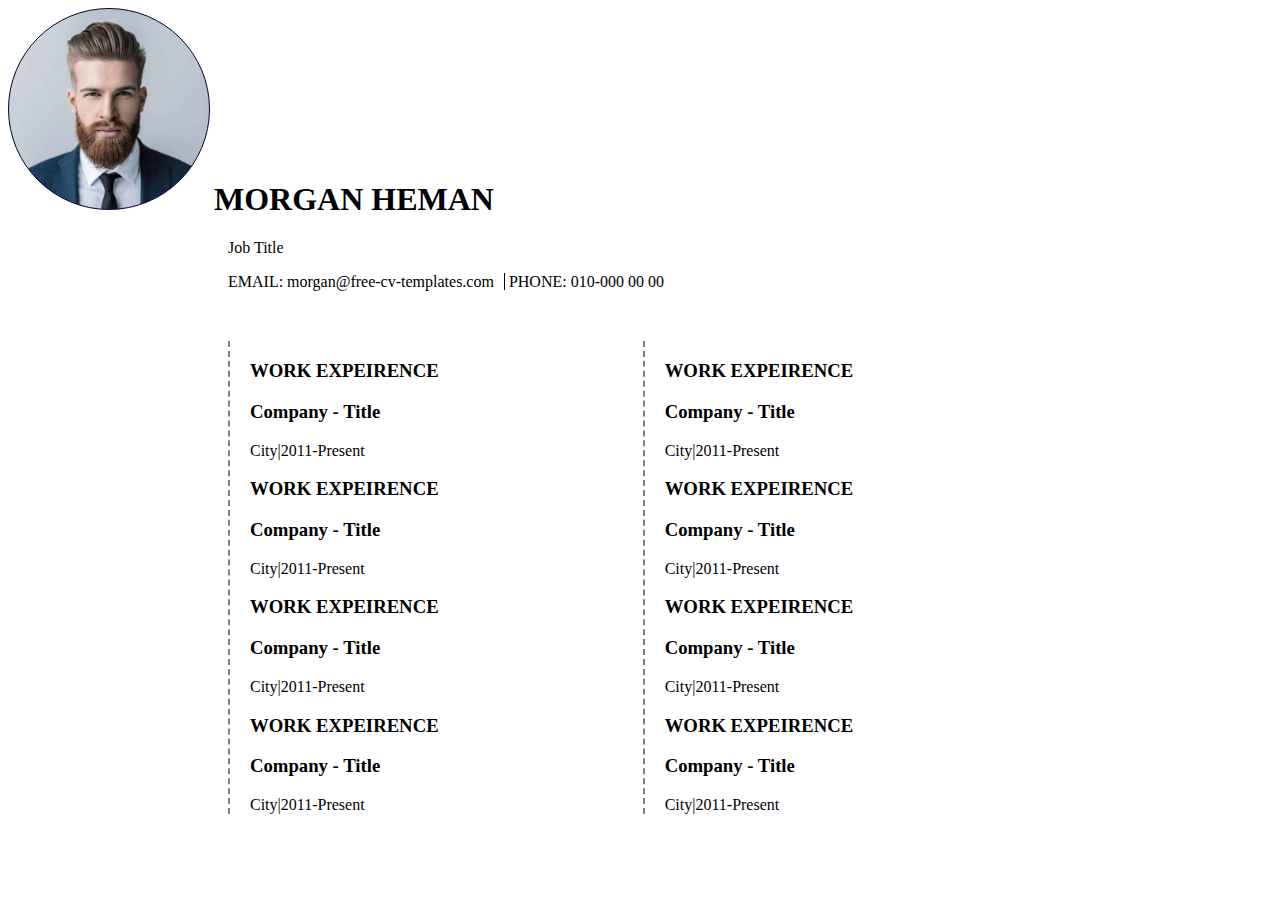
==== assets/html/index.html @ 85659f67 "cv" ====
<!DOCTYPE html>
<html lang="en">

<head>
    <meta charset="UTF-8">
    <meta http-equiv="X-UA-Compatible" content="IE=edge">
    <meta name="viewport" content="width=device-width, initial-scale=1.0">
    <title>Document</title>
    <link rel="stylesheet" href="../style/style.css">
</head>

<body>
    <div id="img"></div>
    <h1>MORGAN HEMAN</h1>
    <p>Job Title</p>
    <span class="par">EMAIL: morgan@free-cv-templates.com</span>
    <span>PHONE: 010-000 00 00</span>
    <div id="empty"></div>
    <div id="first-part">
        <h3>WORK EXPEIRENCE</h3>
        <h3>Company - Title</h3>
        <span>City|2011-Present</span>
        <h3>WORK EXPEIRENCE</h3>
        <h3>Company - Title</h3>
        <span>City|2011-Present</span><h3>WORK EXPEIRENCE</h3>
        <h3>Company - Title</h3>
        <span>City|2011-Present</span><h3>WORK EXPEIRENCE</h3>
        <h3>Company - Title</h3>
        <span>City|2011-Present</span>
    </div>
    <div id="second-part">
        <h3>WORK EXPEIRENCE</h3>
        <h3>Company - Title</h3>
        <span>City|2011-Present</span>
        <h3>WORK EXPEIRENCE</h3>
        <h3>Company - Title</h3>
        <span>City|2011-Present</span><h3>WORK EXPEIRENCE</h3>
        <h3>Company - Title</h3>
        <span>City|2011-Present</span><h3>WORK EXPEIRENCE</h3>
        <h3>Company - Title</h3>
        <span>City|2011-Present</span>
    </div>

</body>

</html>
---- assets/style/style.css ----
h1{
    display: inline-block;
}

p{
    margin-left: 220px;
    margin-top: 0px;
}
.par{
    border-right:1px solid black;
    margin: 0px 0px 0px 20px;
    padding: 0px 10px 0px 200px
}
#empty{
    height: 50px;
}
#img{
    width: 200px;
    height: 200px;
    background-size: cover;
    background-position: center;
    background-image: url(../images/personal-attributes-cv-758x506.jpg);
    border-radius: 50%;
    border: 1px solid rgb(0, 0, 54);
    display: inline-block;
}
#first-part{
    margin-left: 220px;
    display: inline-block;
    border-left: 2px dashed gray;
    padding-left: 20px;
}
#second-part{
    display: inline-block;
    margin-left: 200px;
    border-left: 2px dashed gray;
    padding-left: 20px;



}
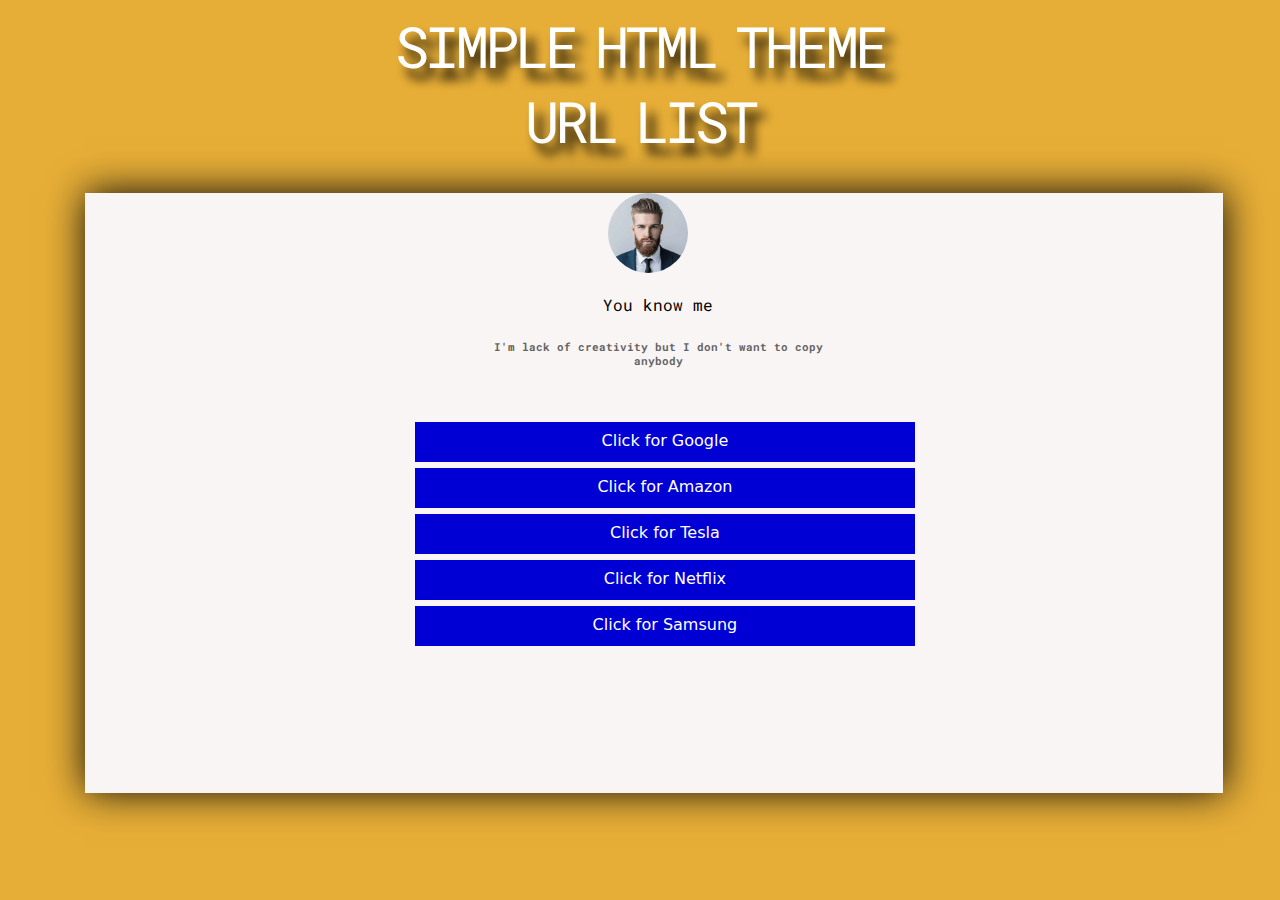
==== commit 0d4cb092: "blank" ====
--- a/assets/html/index.html
+++ b/assets/html/index.html
@@ -1,5 +1,4 @@
 <!DOCTYPE html>
-<html lang="en">
 
 <head>
     <meta charset="UTF-8">
@@ -7,40 +6,52 @@
     <meta name="viewport" content="width=device-width, initial-scale=1.0">
     <title>Document</title>
     <link rel="stylesheet" href="../style/style.css">
+    <link rel="preconnect" href="https://fonts.googleapis.com">
+    <link rel="preconnect" href="https://fonts.gstatic.com" crossorigin>
+    <link href="https://fonts.googleapis.com/css2?family=Roboto+Mono:wght@700&display=swap" rel="stylesheet">
+    <link rel="stylesheet" href="https://use.fontawesome.com/releases/v5.15.4/css/all.css"
+        integrity="sha384-DyZ88mC6Up2uqS4h/KRgHuoeGwBcD4Ng9SiP4dIRy0EXTlnuz47vAwmeGwVChigm" crossorigin="anonymous">
 </head>
 
 <body>
-    <div id="img"></div>
-    <h1>MORGAN HEMAN</h1>
-    <p>Job Title</p>
-    <span class="par">EMAIL: morgan@free-cv-templates.com</span>
-    <span>PHONE: 010-000 00 00</span>
-    <div id="empty"></div>
-    <div id="first-part">
-        <h3>WORK EXPEIRENCE</h3>
-        <h3>Company - Title</h3>
-        <span>City|2011-Present</span>
-        <h3>WORK EXPEIRENCE</h3>
-        <h3>Company - Title</h3>
-        <span>City|2011-Present</span><h3>WORK EXPEIRENCE</h3>
-        <h3>Company - Title</h3>
-        <span>City|2011-Present</span><h3>WORK EXPEIRENCE</h3>
-        <h3>Company - Title</h3>
-        <span>City|2011-Present</span>
-    </div>
-    <div id="second-part">
-        <h3>WORK EXPEIRENCE</h3>
-        <h3>Company - Title</h3>
-        <span>City|2011-Present</span>
-        <h3>WORK EXPEIRENCE</h3>
-        <h3>Company - Title</h3>
-        <span>City|2011-Present</span><h3>WORK EXPEIRENCE</h3>
-        <h3>Company - Title</h3>
-        <span>City|2011-Present</span><h3>WORK EXPEIRENCE</h3>
-        <h3>Company - Title</h3>
-        <span>City|2011-Present</span>
-    </div>
+    <div id="title">simple html theme <br> url list</div>
+    <section id="content">
+        <div id="line">
+            <div id="icons">
+                <i class="far fa-circle"></i>
+                <i class="far fa-circle"></i>
+                <i class="far fa-circle"></i>
+            </div>
+        </div>
+        <div id="img">
+        </div>
+        <div id="status">
+            You know me <h6>I'm lack of creativity but I don't want to copy anybody</h6>
+        </div>
+        <div id="sm">
+            <a href="https://www.instagram.com/" target="blank"><i class="fab fa-instagram" style="color:rgb(223, 72, 26)"></i></a>
+            <a href="https://www.youtube.com/" target="blank"><i class="fab fa-youtube" style="color: red"></i></a>
+            <a href="https://twitter.com/?lang=en" target="blank"><i class="fab fa-twitter" style="color: blue"></i></a>
+        </div>
+        <section id="links">
+            <a href="https://www.google.com/" target="blank">
+                Click for Google
+            </a>
+            <a href="https://www.amazon.com/" target="blank">
+                Click for Amazon
+            </a>
+            <a href="https://www.tesla.com/" target="blank">
+                Click for Tesla
+            </a>
+            <a href="https://www.netflix.com/az/" target="blank">
+                Click for Netflix
+            </a>
+            <a href="https://www.samsung.com/az/" target="blank">
+                Click for Samsung
+            </a>
+        </section>
 
+    </section>
 </body>
 
 </html>--- a/assets/style/style.css
+++ b/assets/style/style.css
@@ -1,41 +1,89 @@
-h1{
-    display: inline-block;
+body {
+    background-color: #e7ae37;
+    font-family: 'Roboto Mono', monospace;
 }
 
-p{
-    margin-left: 220px;
-    margin-top: 0px;
+#title {
+    text-transform: uppercase;
+    font-size: 57px;
+    color: #fff;
+    text-align: center;
+    word-spacing: -10px;
+    letter-spacing: -4px;
+    text-shadow: 8px 11px 11px black;
 }
-.par{
-    border-right:1px solid black;
-    margin: 0px 0px 0px 20px;
-    padding: 0px 10px 0px 200px
+
+#content {
+    width: 90%;
+    height: 600px;
+    background-color: rgb(250, 245, 245);
+    margin-left: 77px;
+    margin-top: 35px;
+    box-shadow: 1px -1px 37px 0px #0c0c0b;
 }
-#empty{
-    height: 50px;
+
+#line {
+    background-color: #f2dba5;
 }
-#img{
-    width: 200px;
-    height: 200px;
+
+#icons {
+    color: white;
+    margin-left: 14px;
+    letter-spacing: -3px;
+}
+
+#img {
+    background-image: url(../images/personal-attributes-cv-758x506.jpg);
     background-size: cover;
+    width: 80px;
+    height: 80px;
     background-position: center;
-    background-image: url(../images/personal-attributes-cv-758x506.jpg);
     border-radius: 50%;
-    border: 1px solid rgb(0, 0, 54);
+    margin: 21px 46%;
+}
+
+#status {
+    width: 350px;
+    height: 85px;
+    box-sizing: border-box;
+    margin: 0px 35%;
+    text-align: center;
+}
+
+h6 {
+    color: rgb(100, 100, 100);
+}
+
+#sm {
+    margin: 12px 47%;
+}
+
+#links {
+    margin: 40px 0px;
+}
+
+.linkler {
+    /* display: inline-block;
+    width: 500px;
+    height: 40px;
+    margin: 3px 29%;
+    background-color: #0000d5;
+    text-align: center;
+    padding: 9px 0px;
+    box-sizing: border-box; */
+
+}
+
+section>a {
+    color: rgb(255, 255, 255);
+    text-decoration: none;
+    font-family: system-ui;
     display: inline-block;
-}
-#first-part{
-    margin-left: 220px;
-    display: inline-block;
-    border-left: 2px dashed gray;
-    padding-left: 20px;
-}
-#second-part{
-    display: inline-block;
-    margin-left: 200px;
-    border-left: 2px dashed gray;
-    padding-left: 20px;
-
-
-
+    width: 500px;
+    height: 40px;
+    margin: 3px 29%;
+    background-color: #0000d5;
+    text-align: center;
+    padding: 9px 0px;
+    box-sizing: border-box;
 }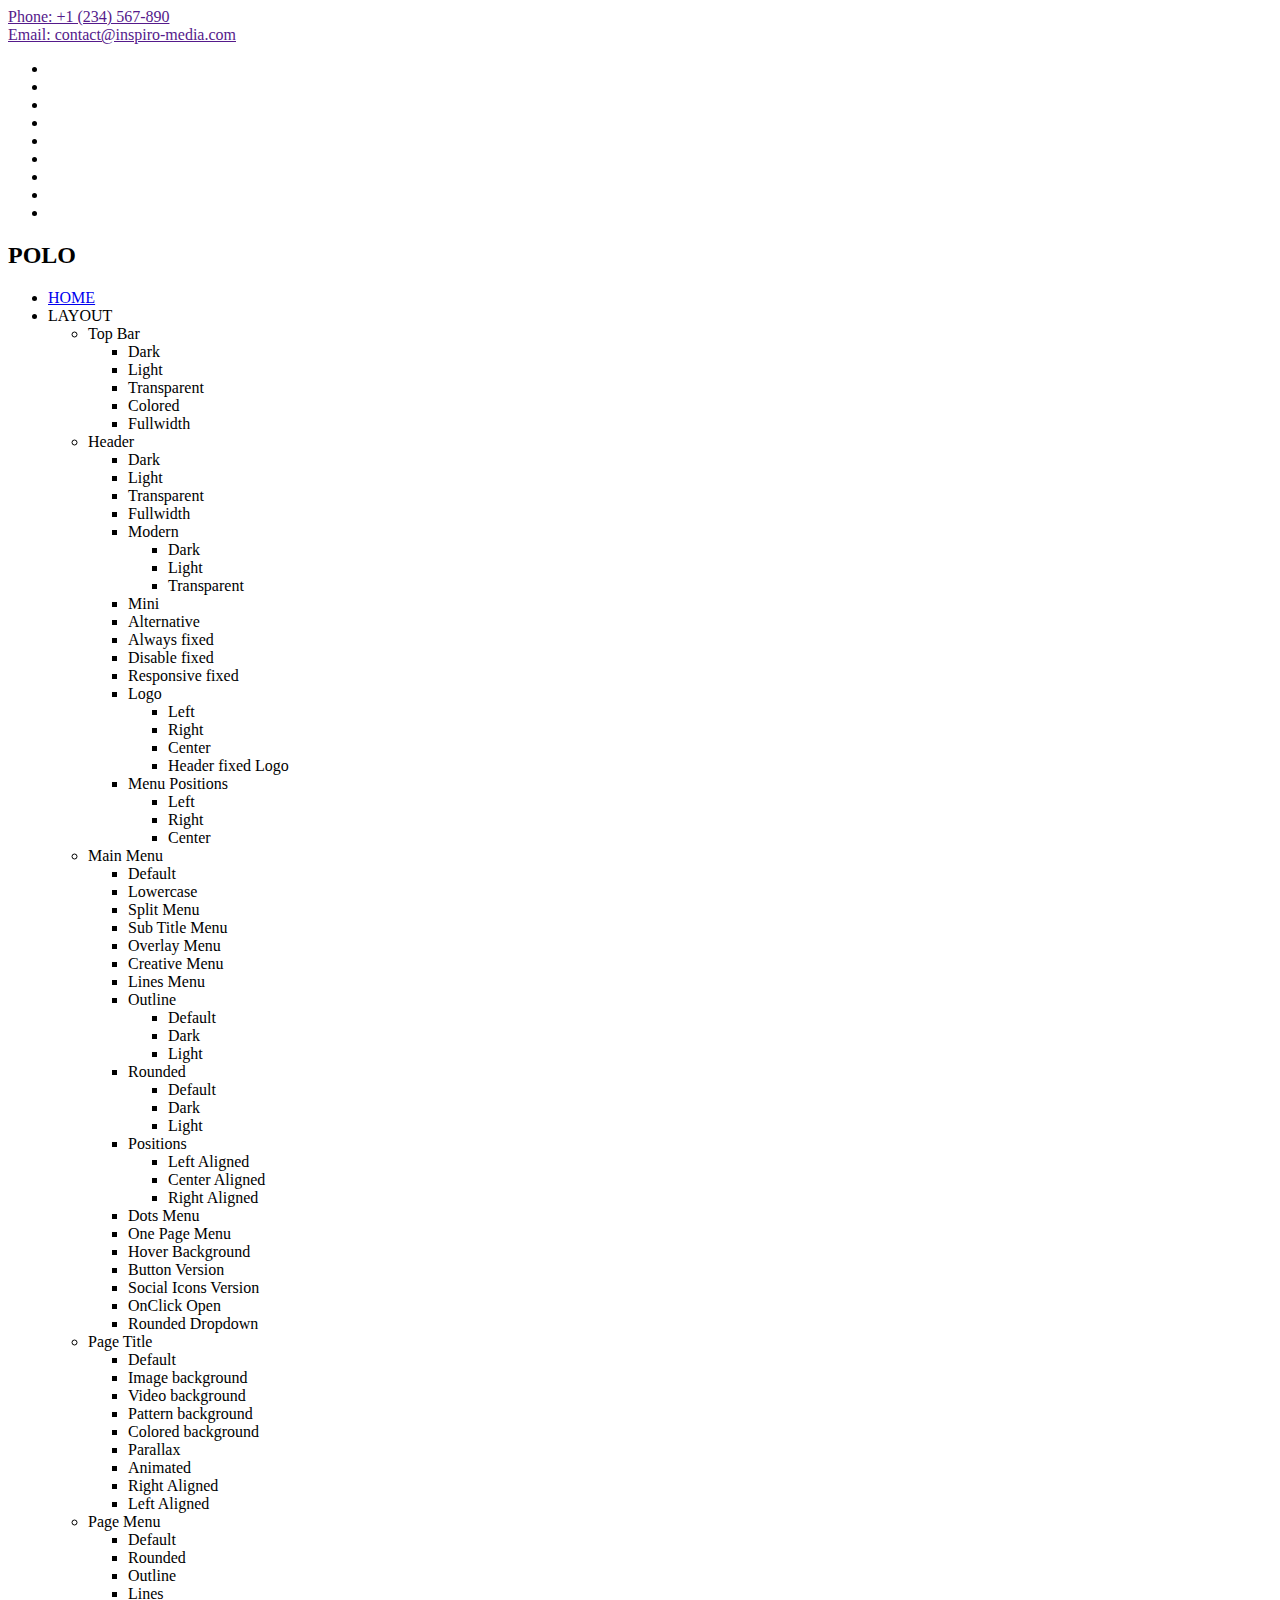
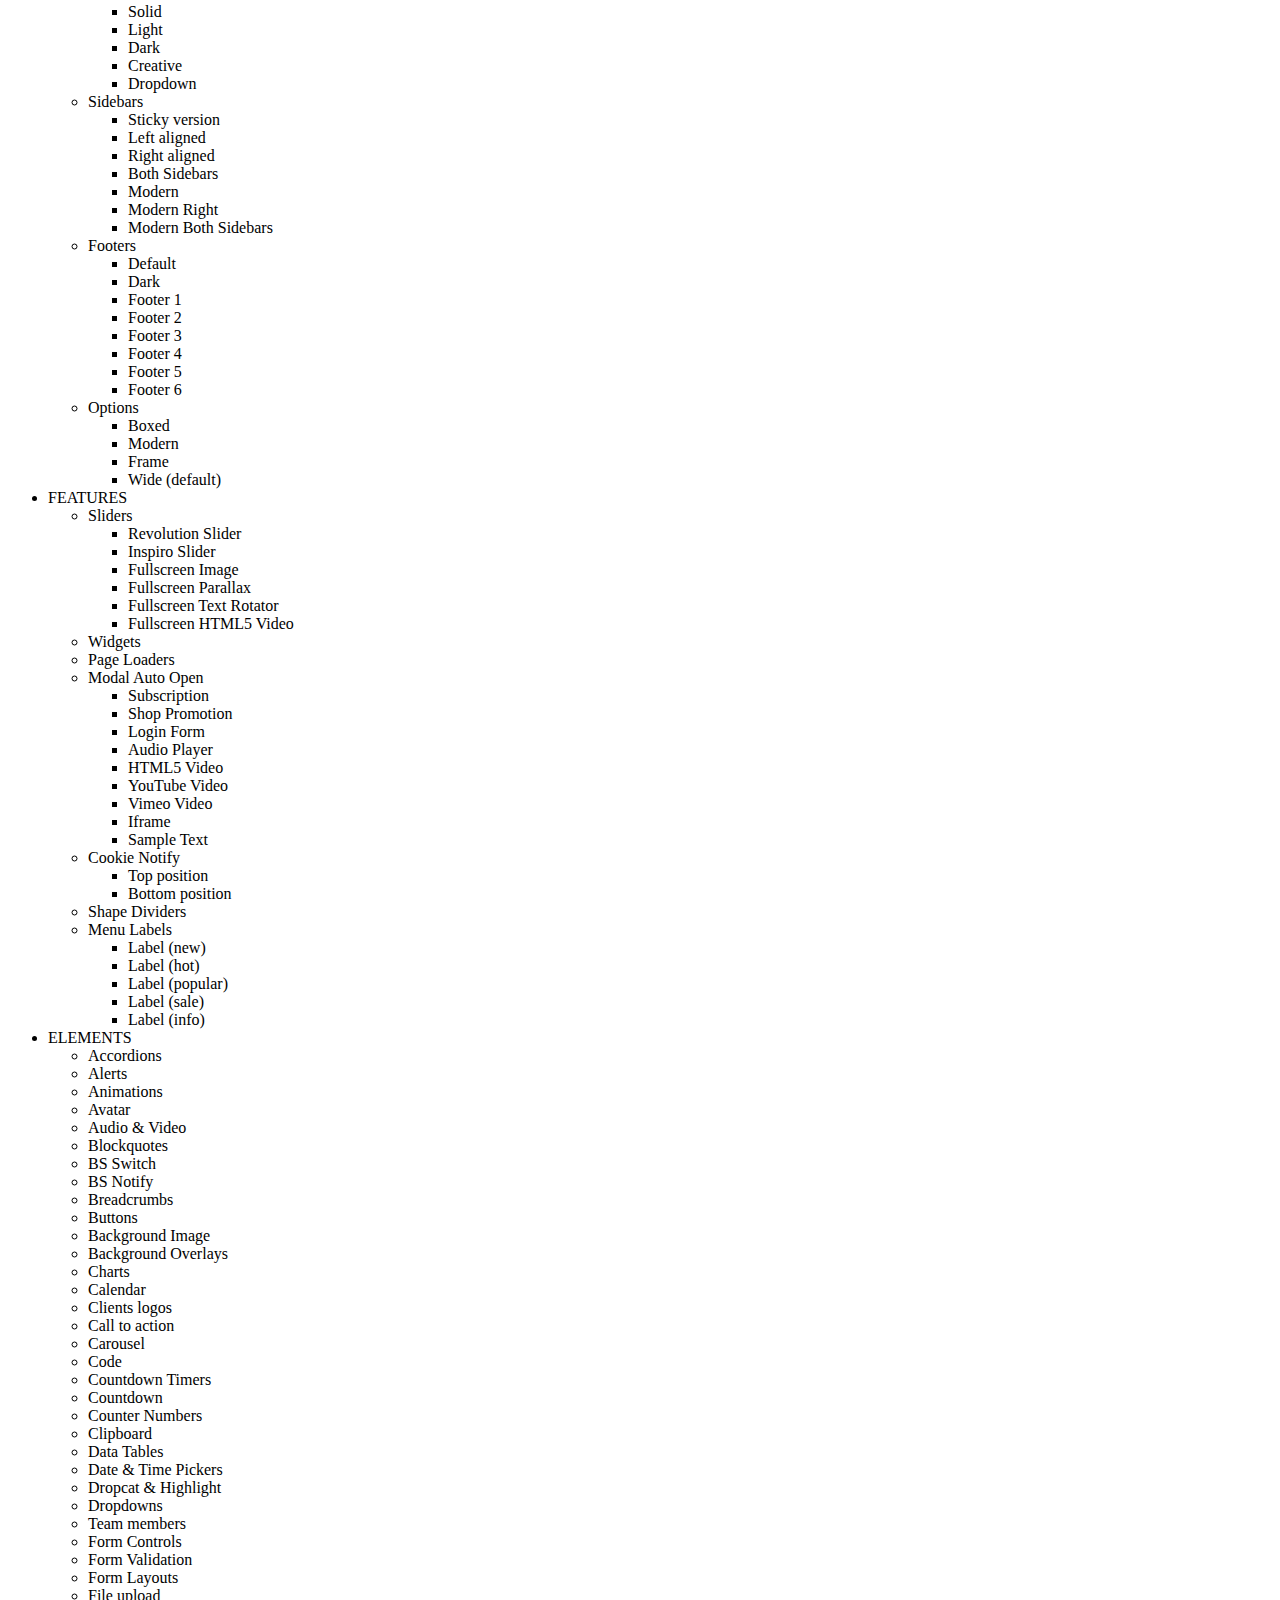
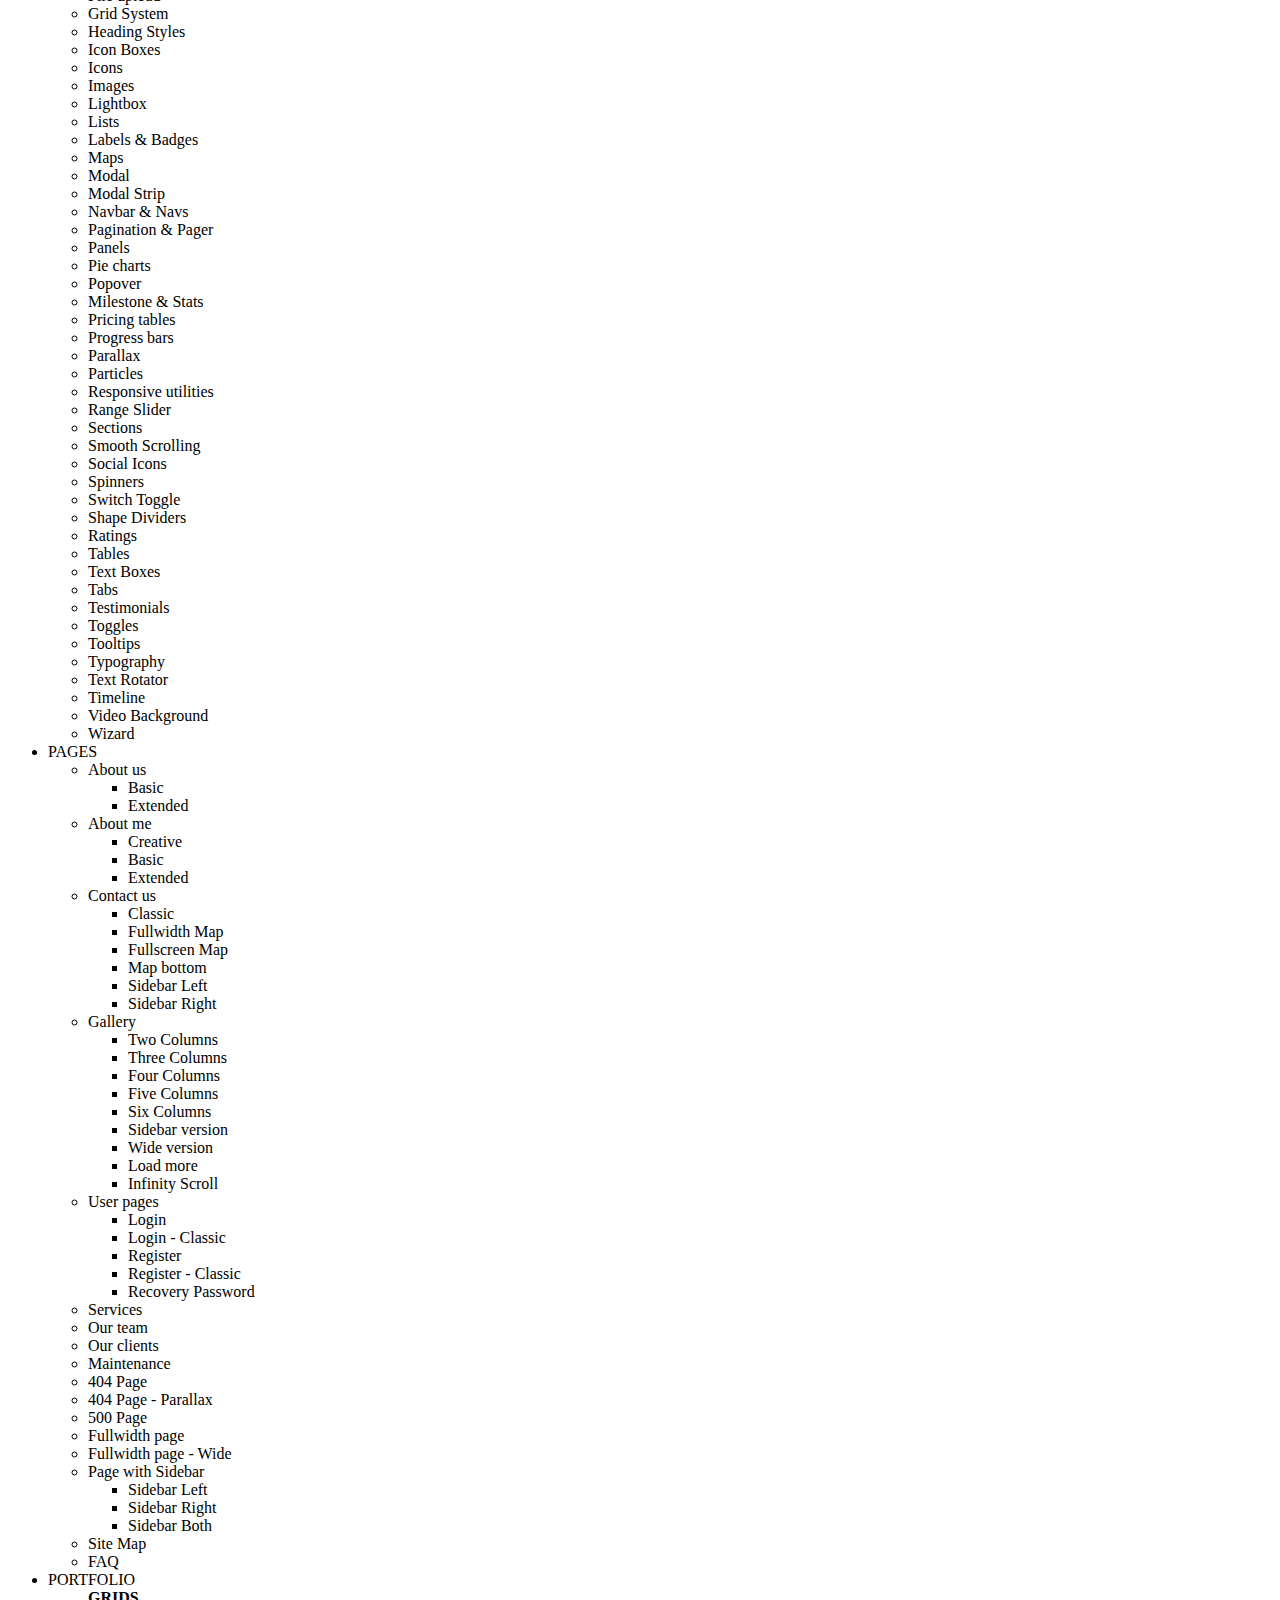
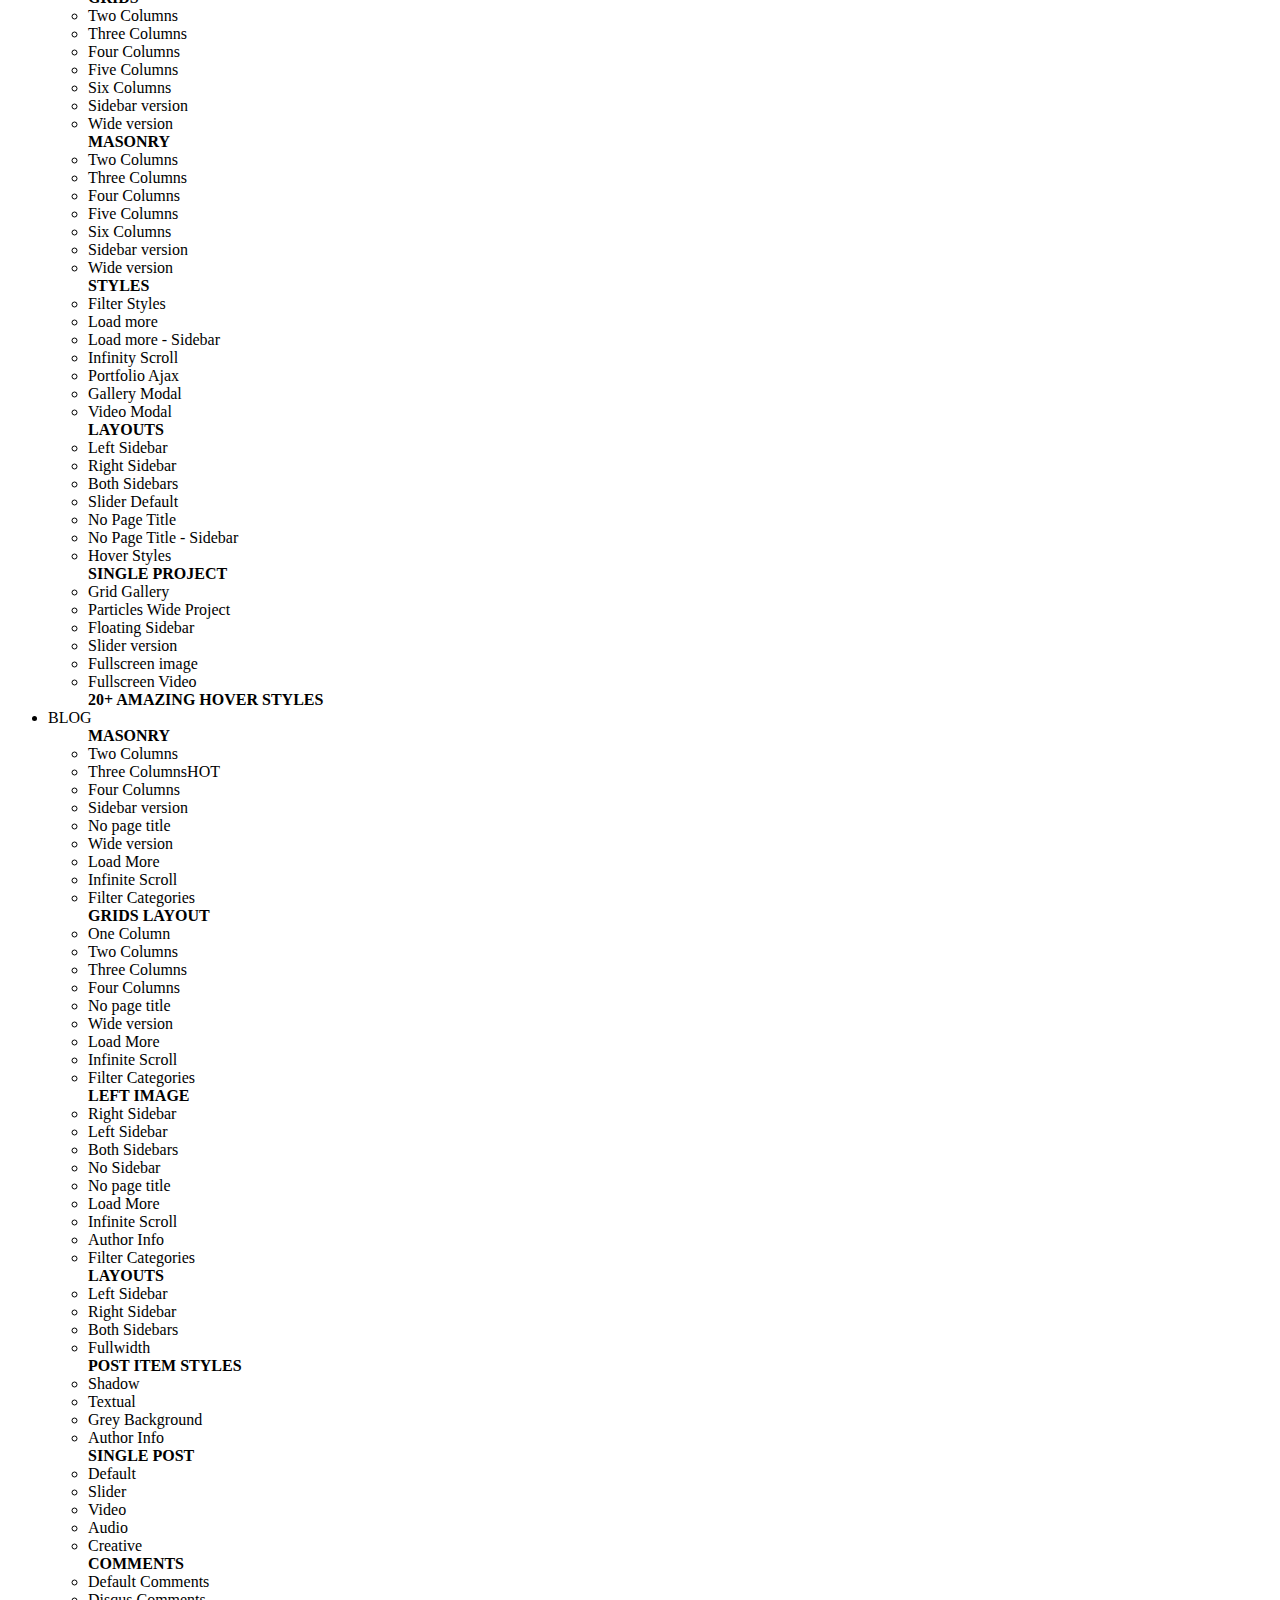
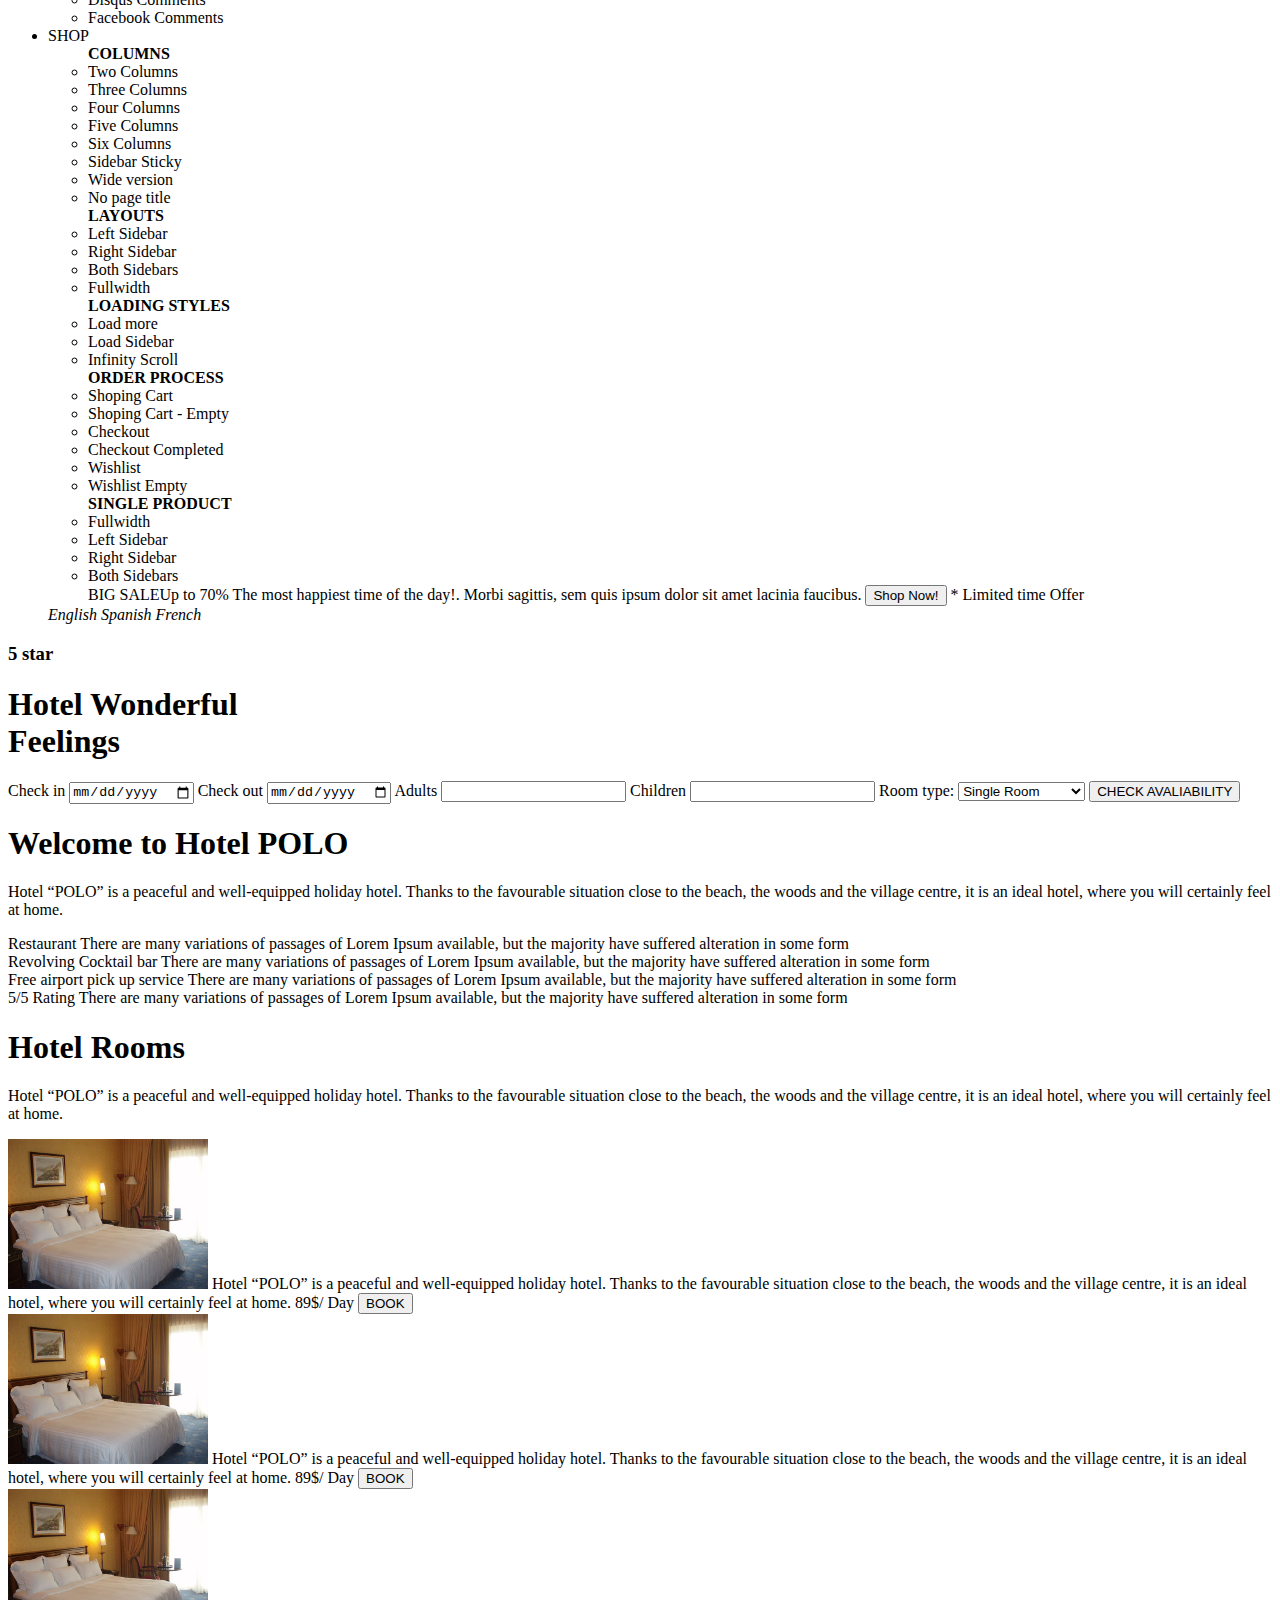
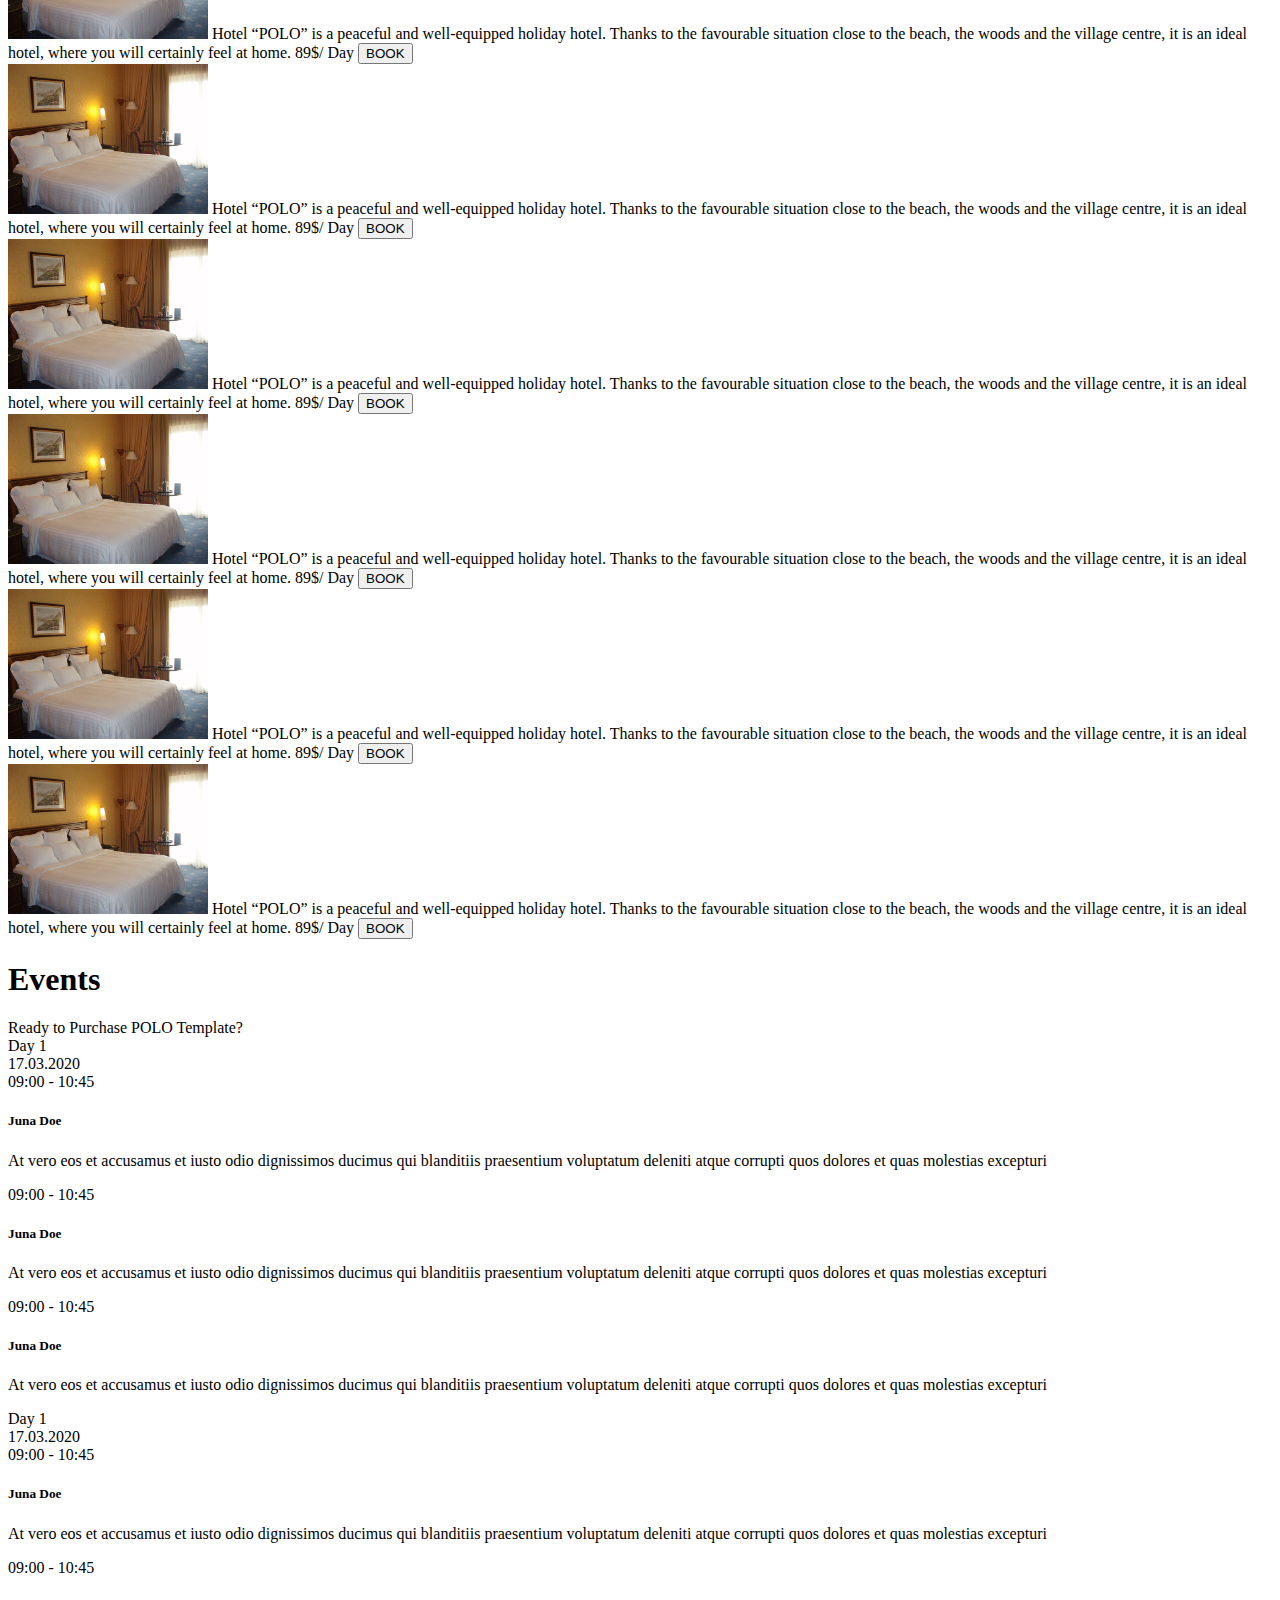
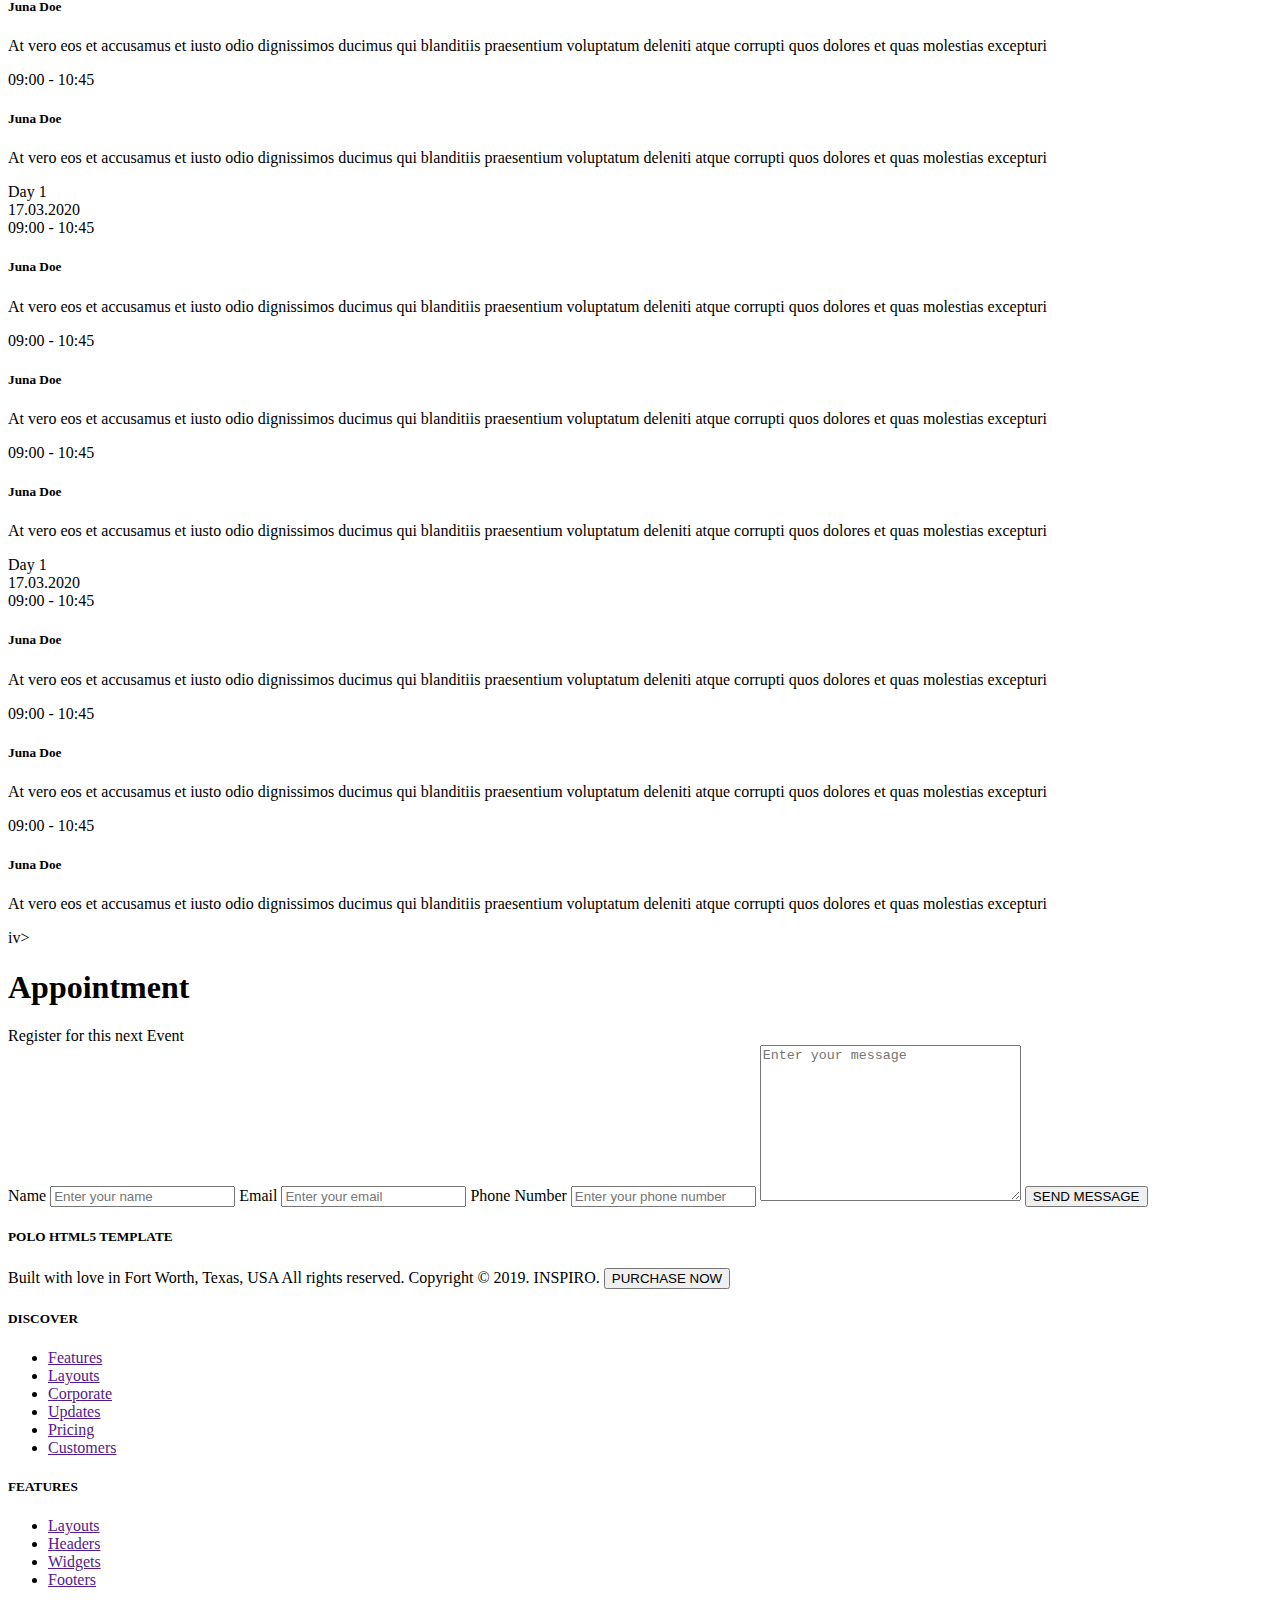
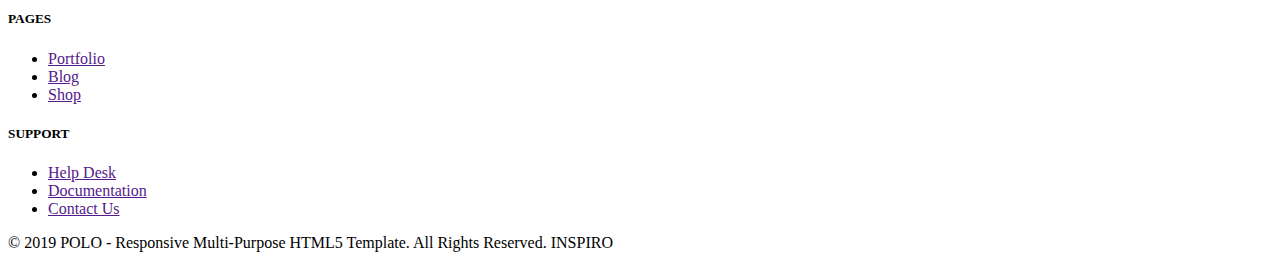
==== commit 1ce455a5: "HTML layout" ====
--- a/assets/html/index.html
+++ b/assets/html/index.html
@@ -4,54 +4,834 @@
     <meta charset="UTF-8">
     <meta http-equiv="X-UA-Compatible" content="IE=edge">
     <meta name="viewport" content="width=device-width, initial-scale=1.0">
-    <title>Document</title>
-    <link rel="stylesheet" href="../style/style.css">
-    <link rel="preconnect" href="https://fonts.googleapis.com">
-    <link rel="preconnect" href="https://fonts.gstatic.com" crossorigin>
-    <link href="https://fonts.googleapis.com/css2?family=Roboto+Mono:wght@700&display=swap" rel="stylesheet">
+    <title>HTML Layout</title>
     <link rel="stylesheet" href="https://use.fontawesome.com/releases/v5.15.4/css/all.css"
         integrity="sha384-DyZ88mC6Up2uqS4h/KRgHuoeGwBcD4Ng9SiP4dIRy0EXTlnuz47vAwmeGwVChigm" crossorigin="anonymous">
+    <link rel="stylesheet" href="../style/style.css">
 </head>
 
 <body>
-    <div id="title">simple html theme <br> url list</div>
-    <section id="content">
-        <div id="line">
-            <div id="icons">
-                <i class="far fa-circle"></i>
-                <i class="far fa-circle"></i>
-                <i class="far fa-circle"></i>
-            </div>
+    <header>
+        <nav>
+            <div class="soc-contact">
+                <div class="soc1">
+                    <a href=""><span>Phone: +1 (234) 567-890</span><br></a>
+                    <a href=""><span>Email: contact@inspiro-media.com</span></a>
+                </div>
+                <div class="soc2">
+                    <ul>
+                        <li><a href=""><i class="fab fa-medium"></i></a></li>
+                        <li><a href=""><i class="fab fa-medium"></i></a></li>
+                        <li><a href=""><i class="fab fa-medium"></i></a></li>
+                        <li><a href=""><i class="fab fa-medium"></i></a></li>
+                        <li><a href=""><i class="fab fa-medium"></i></a></li>
+                        <li><a href=""><i class="fab fa-medium"></i></a></li>
+                        <li><a href=""><i class="fab fa-medium"></i></a></li>
+                        <li><a href=""><i class="fab fa-medium"></i></a></li>
+                        <li><a href=""><i class="fab fa-medium"></i></a></li>
+                    </ul>
+                </div>
+            </div>
+            <div class="page-nav">
+                <div class="logo">
+                    <h2>POLO</h2>
+                </div>
+                <div class="navigation">
+                    <ul>
+                        <li><a href="home">HOME</a></li>
+                        <li>LAYOUT
+                            <ul>
+                                <li> Top Bar
+                                    <ul>
+                                        <li>Dark</li>
+                                        <li>Light</li>
+                                        <li>Transparent</li>
+                                        <li>Colored</li>
+                                        <li>Fullwidth</li>
+                                    </ul>
+                                </li>
+                                <li>Header
+                                    <ul>
+                                        <li>Dark</li>
+                                        <li>Light</li>
+                                        <li>Transparent</li>
+                                        <li>Fullwidth</li>
+                                        <li>Modern
+                                            <ul>
+                                                <li>Dark</li>
+                                                <li>Light</li>
+                                                <li>Transparent</li>
+                                            </ul>
+                                        </li>
+                                        <li>Mini</li>
+                                        <li>Alternative</li>
+                                        <li>Always fixed</li>
+                                        <li>Disable fixed</li>
+                                        <li>Responsive fixed</li>
+                                        <li>Logo
+                                            <ul>
+                                                <li>Left</li>
+                                                <li>Right</li>
+                                                <li>Center</li>
+                                                <li>Header fixed Logo</li>
+                                            </ul>
+                                        </li>
+                                        <li>Menu Positions
+                                            <ul>
+                                                <li>Left</li>
+                                                <li>Right</li>
+                                                <li>Center</li>
+                                            </ul>
+                                        </li>
+                                    </ul>
+                                </li>
+                                <li>Main Menu
+                                    <ul>
+                                        <li>Default</li>
+                                        <li>Lowercase</li>
+                                        <li>Split Menu</li>
+                                        <li>Sub Title Menu</li>
+                                        <li>Overlay Menu</li>
+                                        <li>Creative Menu</li>
+                                        <li>Lines Menu</li>
+                                        <li>Outline
+                                            <ul>
+                                                <li>Default</li>
+                                                <li>Dark</li>
+                                                <li>Light</li>
+                                            </ul>
+                                        </li>
+                                        <li>Rounded
+                                            <ul>
+                                                <li>Default</li>
+                                                <li>Dark</li>
+                                                <li>Light</li>
+                                            </ul>
+                                        </li>
+                                        <li>Positions
+                                            <ul>
+                                                <li>Left Aligned</li>
+                                                <li>Center Aligned</li>
+                                                <li>Right Aligned</li>
+                                            </ul>
+                                        </li>
+                                        <li>Dots Menu</li>
+                                        <li>One Page Menu</li>
+                                        <li>Hover Background</li>
+                                        <li>Button Version</li>
+                                        <li>Social Icons Version</li>
+                                        <li>OnClick Open</li>
+                                        <li>Rounded Dropdown</li>
+                                    </ul>
+                                </li>
+                                <li>Page Title
+                                    <ul>
+                                        <li>Default</li>
+                                        <li>Image background</li>
+                                        <li>Video background</li>
+                                        <li>Pattern background</li>
+                                        <li>Colored background</li>
+                                        <li>Parallax</li>
+                                        <li>Animated</li>
+                                        <li>Right Aligned</li>
+                                        <li>Left Aligned</li>
+                                    </ul>
+                                </li>
+                                <li>Page Menu
+                                    <ul>
+                                        <li>Default</li>
+                                        <li>Rounded</li>
+                                        <li>Outline</li>
+                                        <li>Lines</li>
+                                        <li>Solid</li>
+                                        <li>Light</li>
+                                        <li>Dark</li>
+                                        <li>Creative</li>
+                                        <li>Dropdown</li>
+                                    </ul>
+                                </li>
+                                <li>Sidebars
+                                    <ul>
+                                        <li>Sticky version</li>
+                                        <li>Left aligned</li>
+                                        <li>Right aligned</li>
+                                        <li>Both Sidebars</li>
+                                        <li>Modern</li>
+                                        <li>Modern Right</li>
+                                        <li>Modern Both Sidebars</li>
+                                    </ul>
+                                </li>
+                                <li>Footers
+                                    <ul>
+                                        <li>Default</li>
+                                        <li>Dark</li>
+                                        <li>Footer 1</li>
+                                        <li>Footer 2</li>
+                                        <li>Footer 3</li>
+                                        <li>Footer 4</li>
+                                        <li>Footer 5</li>
+                                        <li>Footer 6</li>
+                                    </ul>
+                                </li>
+                                <li>Options
+                                    <ul>
+                                        <li>Boxed</li>
+                                        <li>Modern</li>
+                                        <li>Frame</li>
+                                        <li>Wide (default)</li>
+                                    </ul>
+                                </li>
+                            </ul>
+
+                        </li>
+                        <li>FEATURES
+                            <ul>
+                                <li>Sliders
+                                    <ul>
+                                        <li>Revolution Slider</li>
+                                        <li>Inspiro Slider</li>
+                                        <li>Fullscreen Image</li>
+                                        <li>Fullscreen Parallax</li>
+                                        <li>Fullscreen Text Rotator</li>
+                                        <li>Fullscreen HTML5 Video</li>
+                                    </ul>
+                                </li>
+                                <li>Widgets</li>
+                                <li>Page Loaders</li>
+                                <li>Modal Auto Open
+                                    <ul>
+                                        <li>Subscription</li>
+                                        <li>Shop Promotion</li>
+                                        <li>Login Form</li>
+                                        <li>Audio Player</li>
+                                        <li>HTML5 Video</li>
+                                        <li>YouTube Video</li>
+                                        <li>Vimeo Video</li>
+                                        <li>Iframe</li>
+                                        <li>Sample Text</li>
+                                    </ul>
+                                </li>
+                                <li>Cookie Notify
+                                    <ul>
+                                        <li>Top position</li>
+                                        <li>Bottom position</li>
+                                    </ul>
+                                </li>
+                                <li>Shape Dividers</li>
+                                <li>Menu Labels
+                                    <ul>
+                                        <li>Label (new)</li>
+                                        <li>Label (hot)</li>
+                                        <li>Label (popular)</li>
+                                        <li>Label (sale)</li>
+                                        <li>Label (info)</li>
+                                    </ul>
+                                </li>
+                            </ul>
+                        </li>
+                        <li>ELEMENTS
+                            <ul>
+                                <li>Accordions</li>
+                                <li>Alerts</li>
+                                <li>Animations</li>
+                                <li>Avatar</li>
+                                <li>Audio & Video</li>
+                                <li>Blockquotes</li>
+                                <li>BS Switch</li>
+                                <li>BS Notify</li>
+                                <li>Breadcrumbs</li>
+                                <li>Buttons</li>
+                                <li>Background Image</li>
+                                <li>Background Overlays</li>
+                                <li>Charts</li>
+                                <li>Calendar</li>
+                                <li>Clients logos</li>
+                                <li>Call to action</li>
+                                <li>Carousel</li>
+                                <li>Code</li>
+                                <li>Countdown Timers</li>
+                                <li>Countdown</li>
+                                <li>Counter Numbers</li>
+                                <li>Clipboard</li>
+                                <li>Data Tables</li>
+                                <li>Date & Time Pickers</li>
+                                <li>Dropcat & Highlight</li>
+                                <li>Dropdowns</li>
+                                <li>Team members</li>
+                                <li>Form Controls</li>
+                                <li>Form Validation</li>
+                                <li>Form Layouts</li>
+                                <li>File upload</li>
+                                <li>Grid System</li>
+                                <li>Heading Styles</li>
+                                <li>Icon Boxes</li>
+                                <li>Icons</li>
+                                <li>Images</li>
+                                <li>Lightbox</li>
+                                <li>Lists</li>
+                                <li>Labels & Badges</li>
+                                <li>Maps</li>
+                                <li>Modal</li>
+                                <li>Modal Strip</li>
+                                <li>Navbar & Navs</li>
+                                <li>Pagination & Pager</li>
+                                <li>Panels</li>
+                                <li>Pie charts</li>
+                                <li>Popover</li>
+                                <li>Milestone & Stats</li>
+                                <li>Pricing tables</li>
+                                <li>Progress bars</li>
+                                <li>Parallax</li>
+                                <li>Particles</li>
+                                <li>Responsive utilities</li>
+                                <li>Range Slider</li>
+                                <li>Sections</li>
+                                <li>Smooth Scrolling</li>
+                                <li>Social Icons</li>
+                                <li>Spinners</li>
+                                <li>Switch Toggle</li>
+                                <li>Shape Dividers</li>
+                                <li>Ratings</li>
+                                <li>Tables</li>
+                                <li>Text Boxes</li>
+                                <li>Tabs</li>
+                                <li>Testimonials</li>
+                                <li>Toggles</li>
+                                <li>Tooltips</li>
+                                <li>Typography</li>
+                                <li>Text Rotator</li>
+                                <li>Timeline</li>
+                                <li>Video Background</li>
+                                <li>Wizard</li>
+                            </ul>
+                        </li>
+                        <li>PAGES
+                            <ul>
+                                <li>About us
+                                    <ul>
+                                        <li>Basic</li>
+                                        <li>Extended</li>
+                                    </ul>
+                                </li>
+                                <li>About me
+                                    <ul>
+                                        <li>Creative</li>
+                                        <li>Basic</li>
+                                        <li>Extended</li>
+                                    </ul>
+                                </li>
+                                <li>Contact us
+                                    <ul>
+                                        <li>Classic</li>
+                                        <li>Fullwidth Map</li>
+                                        <li>Fullscreen Map</li>
+                                        <li>Map bottom</li>
+                                        <li>Sidebar Left</li>
+                                        <li>Sidebar Right</li>
+                                    </ul>
+                                </li>
+                                <li>Gallery
+                                    <ul>
+                                        <li>Two Columns</li>
+                                        <li>Three Columns</li>
+                                        <li>Four Columns</li>
+                                        <li>Five Columns</li>
+                                        <li>Six Columns</li>
+                                        <li>Sidebar version</li>
+                                        <li>Wide version</li>
+                                        <li>Load more</li>
+                                        <li>Infinity Scroll</li>
+                                    </ul>
+                                </li>
+                                <li>User pages
+                                    <ul>
+                                        <li>Login</li>
+                                        <li>Login - Classic</li>
+                                        <li>Register</li>
+                                        <li>Register - Classic</li>
+                                        <li>Recovery Password</li>
+                                    </ul>
+                                </li>
+                                <li>Services</li>
+                                <li>Our team</li>
+                                <li>Our clients</li>
+                                <li>Maintenance</li>
+                                <li>404 Page</li>
+                                <li>404 Page - Parallax</li>
+                                <li>500 Page</li>
+                                <li>Fullwidth page</li>
+                                <li>Fullwidth page - Wide</li>
+                                <li>Page with Sidebar
+                                    <ul>
+                                        <li>Sidebar Left</li>
+                                        <li>Sidebar Right</li>
+                                        <li>Sidebar Both</li>
+                                    </ul>
+                                </li>
+                                <li>Site Map</li>
+                                <li>FAQ</li>
+                            </ul>
+                        </li>
+                        <li>PORTFOLIO
+                            <ul>
+                                <b>GRIDS</b>
+                                <li>Two Columns</li>
+                                <li>Three Columns</li>
+                                <li>Four Columns</li>
+                                <li>Five Columns</li>
+                                <li>Six Columns</li>
+                                <li>Sidebar version</li>
+                                <li>Wide version</li>
+                                <b>MASONRY</b>
+                                <li>Two Columns</li>
+                                <li>Three Columns</li>
+                                <li>Four Columns</li>
+                                <li>Five Columns</li>
+                                <li>Six Columns</li>
+                                <li>Sidebar version</li>
+                                <li>Wide version</li>
+                                <b>STYLES</b>
+                                <li>Filter Styles</li>
+                                <li>Load more</li>
+                                <li>Load more - Sidebar</li>
+                                <li>Infinity Scroll</li>
+                                <li>Portfolio Ajax</li>
+                                <li>Gallery Modal</li>
+                                <li>Video Modal</li>
+                                <b>LAYOUTS</b>
+                                <li>Left Sidebar</li>
+                                <li>Right Sidebar</li>
+                                <li>Both Sidebars</li>
+                                <li>Slider Default</li>
+                                <li>No Page Title</li>
+                                <li>No Page Title - Sidebar</li>
+                                <li>Hover Styles</li>
+                                <b>SINGLE PROJECT</b>
+                                <li>Grid Gallery</li>
+                                <li>Particles Wide Project</li>
+                                <li>Floating Sidebar</li>
+                                <li>Slider version</li>
+                                <li>Fullscreen image</li>
+                                <li>Fullscreen Video</li>
+                                <b>20+ AMAZING HOVER STYLES</b>
+                            </ul>
+                        </li>
+                        <li>BLOG
+                            <ul>
+                                <b>MASONRY</b>
+                                <li>Two Columns</li>
+                                <li>Three ColumnsHOT</li>
+                                <li>Four Columns</li>
+                                <li>Sidebar version</li>
+                                <li>No page title</li>
+                                <li>Wide version</li>
+                                <li>Load More</li>
+                                <li>Infinite Scroll</li>
+                                <li>Filter Categories</li>
+                                <b>GRIDS LAYOUT</b>
+                                <li>One Column</li>
+                                <li>Two Columns</li>
+                                <li>Three Columns</li>
+                                <li>Four Columns</li>
+                                <li>No page title</li>
+                                <li>Wide version</li>
+                                <li>Load More</li>
+                                <li>Infinite Scroll</li>
+                                <li>Filter Categories</li>
+                                <b>LEFT IMAGE</b>
+                                <li>Right Sidebar</li>
+                                <li>Left Sidebar</li>
+                                <li>Both Sidebars</li>
+                                <li>No Sidebar</li>
+                                <li>No page title</li>
+                                <li>Load More</li>
+                                <li>Infinite Scroll</li>
+                                <li>Author Info</li>
+                                <li>Filter Categories</li>
+                                <b>LAYOUTS</b>
+                                <li>Left Sidebar</li>
+                                <li>Right Sidebar</li>
+                                <li>Both Sidebars</li>
+                                <li>Fullwidth</li>
+                                <b>POST ITEM STYLES</b>
+                                <li>Shadow</li>
+                                <li>Textual</li>
+                                <li>Grey Background</li>
+                                <li>Author Info</li>
+                                <b>SINGLE POST</b>
+                                <li>Default</li>
+                                <li>Slider</li>
+                                <li>Video</li>
+                                <li>Audio</li>
+                                <li>Creative</li>
+                                <b>COMMENTS</b>
+                                <li>Default Comments</li>
+                                <li>Disqus Comments</li>
+                                <li>Facebook Comments</li>
+                            </ul>
+                        </li>
+                        <li>SHOP
+                            <ul>
+                                <b>COLUMNS</b>
+                                <li>Two Columns</li>
+                                <li>Three Columns</li>
+                                <li>Four Columns</li>
+                                <li>Five Columns</li>
+                                <li>Six Columns</li>
+                                <li>Sidebar Sticky</li>
+                                <li>Wide version</li>
+                                <li>No page title</li>
+                                <b>LAYOUTS</b>
+                                <li>Left Sidebar</li>
+                                <li>Right Sidebar</li>
+                                <li>Both Sidebars</li>
+                                <li>Fullwidth</li>
+                                <b>LOADING STYLES</b>
+                                <li>Load more</li>
+                                <li>Load Sidebar</li>
+                                <li>Infinity Scroll</li>
+                                <b>ORDER PROCESS</b>
+                                <li>Shoping Cart</li>
+                                <li>Shoping Cart - Empty</li>
+                                <li>Checkout</li>
+                                <li>Checkout Completed</li>
+                                <li>Wishlist</li>
+                                <li>Wishlist Empty</li>
+                                <b>SINGLE PRODUCT</b>
+                                <li>Fullwidth</li>
+                                <li>Left Sidebar</li>
+                                <li>Right Sidebar</li>
+                                <li>Both Sidebars</li>
+                                <div>BIG SALEUp to
+                                    70%
+                                    The most happiest time of the day!. Morbi sagittis, sem quis ipsum dolor sit amet
+                                    lacinia faucibus.
+                                    <button>Shop Now!</button>
+                                    * Limited time Offer
+                                </div>
+                            </ul>
+                        </li>
+                        <div class="nav-icons">
+                            <i class="fas fa-search"></i>
+                            <i class="fas fa-globe-africa">
+                                <div>
+                                    <span>English</span>
+                                    <span>Spanish</span>
+                                    <span>French</span>
+                                </div>
+                            </i>
+                        </div>
+                    </ul>
+                </div>
+            </div>
+        </nav>
+    </header>
+    <main>
+        <section id="check-in">
+            <div class="intro">
+                <h3>5 star </h3>
+                <h1>Hotel Wonderful<br>Feelings</h1>
+            </div>
+            <div class="intro-input">
+                <form action="" method="post"></form>
+                <label for="date1">Check in</label>
+                <input type="date" id="date1">
+                <label for="date2">Check out</label>
+                <input type="date" id="date2">
+                <label for="adults">Adults</label>
+                <input type="number" id="adults">
+                <label for="children">Children</label>
+                <input type="number" id="children">
+                <label for="">Room type:</label>
+                <select id="rooms">
+                    <option value="">Single Room</option>
+                    <option value="">Double room</option>
+                    <option value="">King double room</option>
+                </select>
+                <input type="submit" value="CHECK AVALIABILITY">
+                </form>
+            </div>
+        </section>
+        <section id="welcome-info">
+            <div class="wel-info">
+                <h1>Welcome to Hotel POLO</h1>
+                <p>Hotel “POLO” is a peaceful and well-equipped holiday hotel. Thanks to the favourable situation close
+                    to the beach, the woods and the village centre, it is an ideal hotel, where you will certainly feel
+                    at home.</p>
+            </div>
+            <div class="wel-add-info">
+                <div>
+                    <i class="fas fa-mug-hot"></i>
+                    Restaurant
+                    There are many variations of passages of Lorem Ipsum available, but the majority have suffered
+                    alteration in some form
+                </div>
+                <div>
+                    Revolving Cocktail bar
+                    There are many variations of passages of Lorem Ipsum available, but the majority have suffered
+                    alteration in some form
+                </div>
+                <div>
+                    <i class="fas fa-plane"></i>
+                    Free airport pick up service
+                    There are many variations of passages of Lorem Ipsum available, but the majority have suffered
+                    alteration in some form
+                </div>
+                <div>
+                    <i class="fas fa-star"></i>
+                    5/5 Rating
+                    There are many variations of passages of Lorem Ipsum available, but the majority have suffered
+                    alteration in some form
+                </div>
+            </div>
+        </section>
+        <section id="hot-rooms">
+            <div class="hot-intro">
+                <h1>Hotel Rooms</h1>
+                <p>Hotel “POLO” is a peaceful and well-equipped holiday hotel. Thanks to the favourable situation close
+                    to the beach, the woods and the village centre, it is an ideal hotel, where you will certainly feel
+                    at home.</p>
+            </div>
+            <div class="hot-room-imgs">
+                <div>
+                    <img width="200px" src="/assets/images/4.jpg" alt="">
+                    Hotel “POLO” is a peaceful and well-equipped holiday hotel. Thanks to the favourable situation close
+                    to the beach, the woods and the village centre, it is an ideal hotel, where you will certainly feel
+                    at home.
+                    89$/ Day
+                    <a href=""><button>BOOK</button></a>
+                </div>
+                <div><img width="200px" src="/assets/images/4.jpg" alt="">
+                    Hotel “POLO” is a peaceful and well-equipped holiday hotel. Thanks to the favourable situation close
+                    to the beach, the woods and the village centre, it is an ideal hotel, where you will certainly feel
+                    at home.
+                    89$/ Day
+                    <a href=""><button>BOOK</button></a></div>
+                <div><img width="200px" src="/assets/images/4.jpg" alt="">
+                    Hotel “POLO” is a peaceful and well-equipped holiday hotel. Thanks to the favourable situation close
+                    to the beach, the woods and the village centre, it is an ideal hotel, where you will certainly feel
+                    at home.
+                    89$/ Day
+                    <a href=""><button>BOOK</button></a></div>
+                <div><img width="200px" src="/assets/images/4.jpg" alt="">
+                    Hotel “POLO” is a peaceful and well-equipped holiday hotel. Thanks to the favourable situation close
+                    to the beach, the woods and the village centre, it is an ideal hotel, where you will certainly feel
+                    at home.
+                    89$/ Day
+                    <a href=""><button>BOOK</button></a></div>
+                <div><img width="200px" src="/assets/images/4.jpg" alt="">
+                    Hotel “POLO” is a peaceful and well-equipped holiday hotel. Thanks to the favourable situation close
+                    to the beach, the woods and the village centre, it is an ideal hotel, where you will certainly feel
+                    at home.
+                    89$/ Day
+                    <a href=""><button>BOOK</button></a></div>
+                <div><img width="200px" src="/assets/images/4.jpg" alt="">
+                    Hotel “POLO” is a peaceful and well-equipped holiday hotel. Thanks to the favourable situation close
+                    to the beach, the woods and the village centre, it is an ideal hotel, where you will certainly feel
+                    at home.
+                    89$/ Day
+                    <a href=""><button>BOOK</button></a></div>
+                <div><img width="200px" src="/assets/images/4.jpg" alt="">
+                    Hotel “POLO” is a peaceful and well-equipped holiday hotel. Thanks to the favourable situation close
+                    to the beach, the woods and the village centre, it is an ideal hotel, where you will certainly feel
+                    at home.
+                    89$/ Day
+                    <a href=""><button>BOOK</button></a></div>
+                <div><img width="200px" src="/assets/images/4.jpg" alt="">
+                    Hotel “POLO” is a peaceful and well-equipped holiday hotel. Thanks to the favourable situation close
+                    to the beach, the woods and the village centre, it is an ideal hotel, where you will certainly feel
+                    at home.
+                    89$/ Day
+                    <a href=""><button>BOOK</button></a></div>
+            </div>
+        </section>
+        <section id="event-appnt">
+            <div class="event">
+                <h1>Events</h1>
+                <span>
+                    Ready to Purchase POLO Template?
+                </span>
+                <div class="day1">
+                    Day 1<br>17.03.2020
+                    <div>
+                        <i class="far fa-clock"></i>09:00 - 10:45
+                        <h5>Juna Doe</h5>
+                        <p>
+                            At vero eos et accusamus et iusto odio dignissimos ducimus qui blanditiis praesentium
+                            voluptatum
+                            deleniti atque corrupti quos dolores et quas molestias excepturi
+                        </p>
+                        <i class="far fa-clock"></i>09:00 - 10:45
+                        <h5>Juna Doe</h5>
+                        <p>
+                            At vero eos et accusamus et iusto odio dignissimos ducimus qui blanditiis praesentium
+                            voluptatum
+                            deleniti atque corrupti quos dolores et quas molestias excepturi
+                        </p> <i class="far fa-clock"></i>09:00 - 10:45
+                        <h5>Juna Doe</h5>
+                        <p>
+                            At vero eos et accusamus et iusto odio dignissimos ducimus qui blanditiis praesentium
+                            voluptatum
+                            deleniti atque corrupti quos dolores et quas molestias excepturi
+                        </p>
+                    </div>
+                </div>
+                <div class="day2">
+                    Day 1<br>17.03.2020
+                    <div>
+                        <i class="far fa-clock"></i>09:00 - 10:45
+                        <h5>Juna Doe</h5>
+                        <p>
+                            At vero eos et accusamus et iusto odio dignissimos ducimus qui blanditiis praesentium
+                            voluptatum
+                            deleniti atque corrupti quos dolores et quas molestias excepturi
+                        </p>
+                        <i class="far fa-clock"></i>09:00 - 10:45
+                        <h5>Juna Doe</h5>
+                        <p>
+                            At vero eos et accusamus et iusto odio dignissimos ducimus qui blanditiis praesentium
+                            voluptatum
+                            deleniti atque corrupti quos dolores et quas molestias excepturi
+                        </p> <i class="far fa-clock"></i>09:00 - 10:45
+                        <h5>Juna Doe</h5>
+                        <p>
+                            At vero eos et accusamus et iusto odio dignissimos ducimus qui blanditiis praesentium
+                            voluptatum
+                            deleniti atque corrupti quos dolores et quas molestias excepturi
+                        </p>
+                    </div>
+                </div>
+                <div class="day3">
+                    Day 1<br>17.03.2020
+                    <div>
+                        <i class="far fa-clock"></i>09:00 - 10:45
+                        <h5>Juna Doe</h5>
+                        <p>
+                            At vero eos et accusamus et iusto odio dignissimos ducimus qui blanditiis praesentium
+                            voluptatum
+                            deleniti atque corrupti quos dolores et quas molestias excepturi
+                        </p>
+                        <i class="far fa-clock"></i>09:00 - 10:45
+                        <h5>Juna Doe</h5>
+                        <p>
+                            At vero eos et accusamus et iusto odio dignissimos ducimus qui blanditiis praesentium
+                            voluptatum
+                            deleniti atque corrupti quos dolores et quas molestias excepturi
+                        </p> <i class="far fa-clock"></i>09:00 - 10:45
+                        <h5>Juna Doe</h5>
+                        <p>
+                            At vero eos et accusamus et iusto odio dignissimos ducimus qui blanditiis praesentium
+                            voluptatum
+                            deleniti atque corrupti quos dolores et quas molestias excepturi
+                        </p>
+                    </div>
+                </div>
+                <div class="day4">
+                    Day 1<br>17.03.2020
+                    <div>
+                        <i class="far fa-clock"></i>09:00 - 10:45
+                        <h5>Juna Doe</h5>
+                        <p>
+                            At vero eos et accusamus et iusto odio dignissimos ducimus qui blanditiis praesentium
+                            voluptatum
+                            deleniti atque corrupti quos dolores et quas molestias excepturi
+                        </p>
+                        <i class="far fa-clock"></i>09:00 - 10:45
+                        <h5>Juna Doe</h5>
+                        <p>
+                            At vero eos et accusamus et iusto odio dignissimos ducimus qui blanditiis praesentium
+                            voluptatum
+                            deleniti atque corrupti quos dolores et quas molestias excepturi
+                        </p> <i class="far fa-clock"></i>09:00 - 10:45
+                        <h5>Juna Doe</h5>
+                        <p>
+                            At vero eos et accusamus et iusto odio dignissimos ducimus qui blanditiis praesentium
+                            voluptatum
+                            deleniti atque corrupti quos dolores et quas molestias excepturi
+                        </p>
+                        </d </div> iv>
+                    </div>
+                </div>
+                <div class="appoinment">
+                    <h1>
+                        Appointment
+                    </h1>
+                    <span>
+                        Register for this next Event
+                    </span><br>
+                    <form action="" method="post">
+                        <label for="name">Name</label>
+                        <input type="text" id="name" placeholder="Enter your name">
+                        <label for="email">Email</label>
+                        <input type="email" placeholder="Enter your email">
+                        <label for="tel">Phone Number</label>
+                        <input type="tel" placeholder="Enter your phone number" pattern="{0-9}(3)">
+                        <textarea placeholder="Enter your message" name="" id="" cols="30" rows="10"></textarea>
+                        <input type="submit" value="SEND MESSAGE">
+                    </form>
+                </div>
+        </section>
+        <section id="map">
+            <div class="g-map"></div>
+        </section>
+    </main>
+    <footer>
+        <div class="template">
+            <h5>POLO HTML5 TEMPLATE</h5>
+            <span>
+                Built with love in Fort Worth, Texas, USA
+                All rights reserved. Copyright © 2019. INSPIRO.
+            </span>
+            <a href="">
+                <button>PURCHASE NOW</button>
+            </a>
         </div>
-        <div id="img">
+        <div class="low-nav">
+            <div>
+                <h5>DISCOVER</h5>
+                <ul>
+                    <li><a href="">Features</a></li>
+                    <li><a href="">Layouts</a></li>
+                    <li><a href="">Corporate</a></li>
+                    <li><a href="">Updates</a></li>
+                    <li><a href="">Pricing</a></li>
+                    <li><a href="">Customers</a></li>
+                </ul>
+
+            </div>
+            <div>
+                <h5>FEATURES</h5>
+                <ul>
+                    <li><a href="">Layouts</a></li>
+                    <li><a href="">Headers</a></li>
+                    <li><a href="">Widgets</a></li>
+                    <li><a href="">Footers</a></li>
+                </ul>
+
+            </div>
+            <div>
+                <h5>PAGES</h5>
+                <ul>
+                    <li><a href="">Portfolio</a></li>
+                    <li><a href="">Blog</a></li>
+                    <li><a href="">Shop</a></li>
+                </ul>
+
+            </div>
+            <div>
+                <h5>SUPPORT</h5>
+                <ul>
+                    <li><a href="">Help Desk</a></li>
+                    <li><a href="">Documentation</a></li>
+                    <li><a href="">Contact Us</a></li>
+                </ul>
+
+            </div>
         </div>
-        <div id="status">
-            You know me <h6>I'm lack of creativity but I don't want to copy anybody</h6>
+        <div class="copyright">
+            <p>© 2019 POLO - Responsive Multi-Purpose HTML5 Template. All Rights Reserved. INSPIRO</p>
         </div>
-        <div id="sm">
-            <a href="https://www.instagram.com/" target="blank"><i class="fab fa-instagram" style="color:rgb(223, 72, 26)"></i></a>
-            <a href="https://www.youtube.com/" target="blank"><i class="fab fa-youtube" style="color: red"></i></a>
-            <a href="https://twitter.com/?lang=en" target="blank"><i class="fab fa-twitter" style="color: blue"></i></a>
-        </div>
-        <section id="links">
-            <a href="https://www.google.com/" target="blank">
-                Click for Google
-            </a>
-            <a href="https://www.amazon.com/" target="blank">
-                Click for Amazon
-            </a>
-            <a href="https://www.tesla.com/" target="blank">
-                Click for Tesla
-            </a>
-            <a href="https://www.netflix.com/az/" target="blank">
-                Click for Netflix
-            </a>
-            <a href="https://www.samsung.com/az/" target="blank">
-                Click for Samsung
-            </a>
-        </section>
-
-    </section>
+    </footer>
 </body>
 
 </html>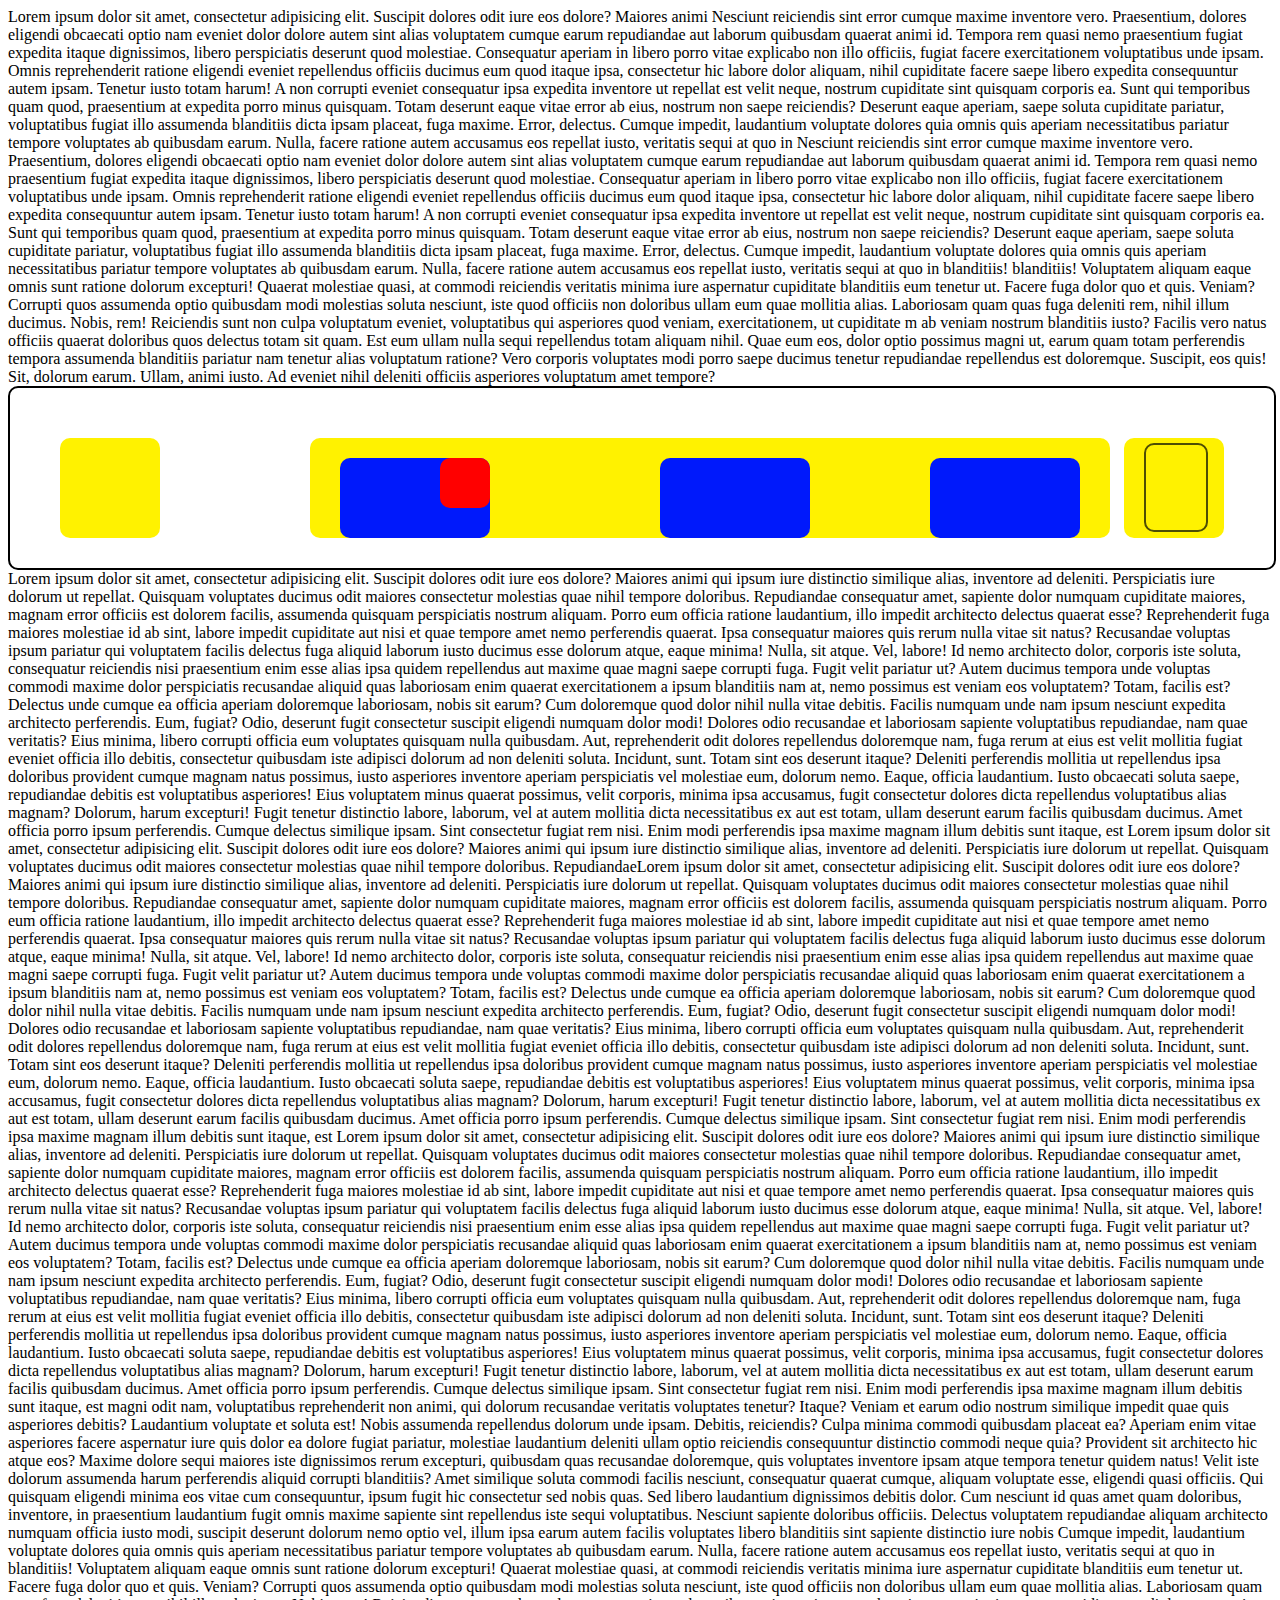
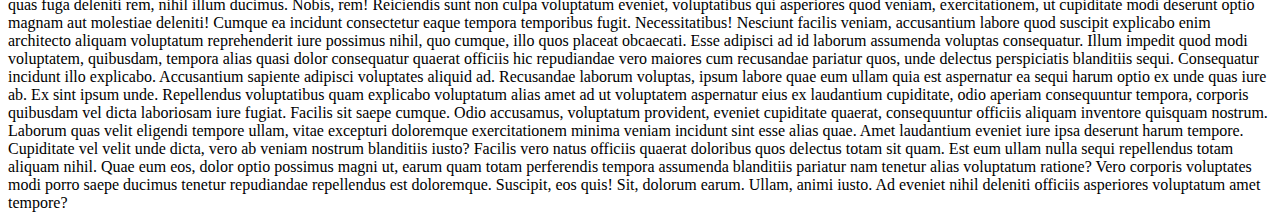
==== commit d291884e: "Position" ====
--- a/assets/html/index.html
+++ b/assets/html/index.html
@@ -11,827 +11,211 @@
 </head>
 
 <body>
-    <header>
-        <nav>
-            <div class="soc-contact">
-                <div class="soc1">
-                    <a href=""><span>Phone: +1 (234) 567-890</span><br></a>
-                    <a href=""><span>Email: contact@inspiro-media.com</span></a>
-                </div>
-                <div class="soc2">
-                    <ul>
-                        <li><a href=""><i class="fab fa-medium"></i></a></li>
-                        <li><a href=""><i class="fab fa-medium"></i></a></li>
-                        <li><a href=""><i class="fab fa-medium"></i></a></li>
-                        <li><a href=""><i class="fab fa-medium"></i></a></li>
-                        <li><a href=""><i class="fab fa-medium"></i></a></li>
-                        <li><a href=""><i class="fab fa-medium"></i></a></li>
-                        <li><a href=""><i class="fab fa-medium"></i></a></li>
-                        <li><a href=""><i class="fab fa-medium"></i></a></li>
-                        <li><a href=""><i class="fab fa-medium"></i></a></li>
-                    </ul>
-                </div>
+    <div>
+        Lorem ipsum dolor sit amet, consectetur adipisicing elit. Suscipit dolores odit iure eos dolore? Maiores animi
+
+        Nesciunt reiciendis sint error cumque maxime inventore vero. Praesentium, dolores eligendi obcaecati optio nam
+        eveniet dolor dolore autem sint alias voluptatem cumque earum repudiandae aut laborum quibusdam quaerat animi
+        id.
+        Tempora rem quasi nemo praesentium fugiat expedita itaque dignissimos, libero perspiciatis deserunt quod
+        molestiae. Consequatur aperiam in libero porro vitae explicabo non illo officiis, fugiat facere exercitationem
+        voluptatibus unde ipsam.
+        Omnis reprehenderit ratione eligendi eveniet repellendus officiis ducimus eum quod itaque ipsa, consectetur hic
+        labore dolor aliquam, nihil cupiditate facere saepe libero expedita consequuntur autem ipsam. Tenetur iusto
+        totam harum!
+        A non corrupti eveniet consequatur ipsa expedita inventore ut repellat est velit neque, nostrum cupiditate sint
+        quisquam corporis ea. Sunt qui temporibus quam quod, praesentium at expedita porro minus quisquam.
+        Totam deserunt eaque vitae error ab eius, nostrum non saepe reiciendis? Deserunt eaque aperiam, saepe soluta
+        cupiditate pariatur, voluptatibus fugiat illo assumenda blanditiis dicta ipsam placeat, fuga maxime. Error,
+        delectus.
+        Cumque impedit, laudantium voluptate dolores quia omnis quis aperiam necessitatibus pariatur tempore voluptates
+        ab quibusdam earum. Nulla, facere ratione autem accusamus eos repellat iusto, veritatis sequi at quo in
+
+        Nesciunt reiciendis sint error cumque maxime inventore vero. Praesentium, dolores eligendi obcaecati optio nam
+        eveniet dolor dolore autem sint alias voluptatem cumque earum repudiandae aut laborum quibusdam quaerat animi
+        id.
+        Tempora rem quasi nemo praesentium fugiat expedita itaque dignissimos, libero perspiciatis deserunt quod
+        molestiae. Consequatur aperiam in libero porro vitae explicabo non illo officiis, fugiat facere exercitationem
+        voluptatibus unde ipsam.
+        Omnis reprehenderit ratione eligendi eveniet repellendus officiis ducimus eum quod itaque ipsa, consectetur hic
+        labore dolor aliquam, nihil cupiditate facere saepe libero expedita consequuntur autem ipsam. Tenetur iusto
+        totam harum!
+        A non corrupti eveniet consequatur ipsa expedita inventore ut repellat est velit neque, nostrum cupiditate sint
+        quisquam corporis ea. Sunt qui temporibus quam quod, praesentium at expedita porro minus quisquam.
+        Totam deserunt eaque vitae error ab eius, nostrum non saepe reiciendis? Deserunt eaque aperiam, saepe soluta
+        cupiditate pariatur, voluptatibus fugiat illo assumenda blanditiis dicta ipsam placeat, fuga maxime. Error,
+        delectus.
+        Cumque impedit, laudantium voluptate dolores quia omnis quis aperiam necessitatibus pariatur tempore voluptates
+        ab quibusdam earum. Nulla, facere ratione autem accusamus eos repellat iusto, veritatis sequi at quo in
+        blanditiis!
+        blanditiis!
+        Voluptatem aliquam eaque omnis sunt ratione dolorum excepturi! Quaerat molestiae quasi, at commodi reiciendis
+        veritatis minima iure aspernatur cupiditate blanditiis eum tenetur ut. Facere fuga dolor quo et quis. Veniam?
+        Corrupti quos assumenda optio quibusdam modi molestias soluta nesciunt, iste quod officiis non doloribus ullam
+        eum quae mollitia alias. Laboriosam quam quas fuga deleniti rem, nihil illum ducimus. Nobis, rem!
+        Reiciendis sunt non culpa voluptatum eveniet, voluptatibus qui asperiores quod veniam, exercitationem, ut
+        cupiditate m ab veniam
+        nostrum blanditiis iusto? Facilis vero natus officiis quaerat doloribus quos delectus totam sit quam.
+        Est eum ullam nulla sequi repellendus totam aliquam nihil. Quae eum eos, dolor optio possimus magni ut, earum
+        quam totam perferendis tempora assumenda blanditiis pariatur nam tenetur alias voluptatum ratione?
+        Vero corporis voluptates modi porro saepe ducimus tenetur repudiandae repellendus est doloremque. Suscipit, eos
+        quis! Sit, dolorum earum. Ullam, animi iusto. Ad eveniet nihil deleniti officiis asperiores voluptatum amet
+        tempore?
+    </div>
+    <div class="main-div">
+        <div class="subdive1"></div>
+        <div class="subdive2">
+            <div class="sub-subdive1">
+                <div class="sub-sub-subdive"></div>
             </div>
-            <div class="page-nav">
-                <div class="logo">
-                    <h2>POLO</h2>
-                </div>
-                <div class="navigation">
-                    <ul>
-                        <li><a href="home">HOME</a></li>
-                        <li>LAYOUT
-                            <ul>
-                                <li> Top Bar
-                                    <ul>
-                                        <li>Dark</li>
-                                        <li>Light</li>
-                                        <li>Transparent</li>
-                                        <li>Colored</li>
-                                        <li>Fullwidth</li>
-                                    </ul>
-                                </li>
-                                <li>Header
-                                    <ul>
-                                        <li>Dark</li>
-                                        <li>Light</li>
-                                        <li>Transparent</li>
-                                        <li>Fullwidth</li>
-                                        <li>Modern
-                                            <ul>
-                                                <li>Dark</li>
-                                                <li>Light</li>
-                                                <li>Transparent</li>
-                                            </ul>
-                                        </li>
-                                        <li>Mini</li>
-                                        <li>Alternative</li>
-                                        <li>Always fixed</li>
-                                        <li>Disable fixed</li>
-                                        <li>Responsive fixed</li>
-                                        <li>Logo
-                                            <ul>
-                                                <li>Left</li>
-                                                <li>Right</li>
-                                                <li>Center</li>
-                                                <li>Header fixed Logo</li>
-                                            </ul>
-                                        </li>
-                                        <li>Menu Positions
-                                            <ul>
-                                                <li>Left</li>
-                                                <li>Right</li>
-                                                <li>Center</li>
-                                            </ul>
-                                        </li>
-                                    </ul>
-                                </li>
-                                <li>Main Menu
-                                    <ul>
-                                        <li>Default</li>
-                                        <li>Lowercase</li>
-                                        <li>Split Menu</li>
-                                        <li>Sub Title Menu</li>
-                                        <li>Overlay Menu</li>
-                                        <li>Creative Menu</li>
-                                        <li>Lines Menu</li>
-                                        <li>Outline
-                                            <ul>
-                                                <li>Default</li>
-                                                <li>Dark</li>
-                                                <li>Light</li>
-                                            </ul>
-                                        </li>
-                                        <li>Rounded
-                                            <ul>
-                                                <li>Default</li>
-                                                <li>Dark</li>
-                                                <li>Light</li>
-                                            </ul>
-                                        </li>
-                                        <li>Positions
-                                            <ul>
-                                                <li>Left Aligned</li>
-                                                <li>Center Aligned</li>
-                                                <li>Right Aligned</li>
-                                            </ul>
-                                        </li>
-                                        <li>Dots Menu</li>
-                                        <li>One Page Menu</li>
-                                        <li>Hover Background</li>
-                                        <li>Button Version</li>
-                                        <li>Social Icons Version</li>
-                                        <li>OnClick Open</li>
-                                        <li>Rounded Dropdown</li>
-                                    </ul>
-                                </li>
-                                <li>Page Title
-                                    <ul>
-                                        <li>Default</li>
-                                        <li>Image background</li>
-                                        <li>Video background</li>
-                                        <li>Pattern background</li>
-                                        <li>Colored background</li>
-                                        <li>Parallax</li>
-                                        <li>Animated</li>
-                                        <li>Right Aligned</li>
-                                        <li>Left Aligned</li>
-                                    </ul>
-                                </li>
-                                <li>Page Menu
-                                    <ul>
-                                        <li>Default</li>
-                                        <li>Rounded</li>
-                                        <li>Outline</li>
-                                        <li>Lines</li>
-                                        <li>Solid</li>
-                                        <li>Light</li>
-                                        <li>Dark</li>
-                                        <li>Creative</li>
-                                        <li>Dropdown</li>
-                                    </ul>
-                                </li>
-                                <li>Sidebars
-                                    <ul>
-                                        <li>Sticky version</li>
-                                        <li>Left aligned</li>
-                                        <li>Right aligned</li>
-                                        <li>Both Sidebars</li>
-                                        <li>Modern</li>
-                                        <li>Modern Right</li>
-                                        <li>Modern Both Sidebars</li>
-                                    </ul>
-                                </li>
-                                <li>Footers
-                                    <ul>
-                                        <li>Default</li>
-                                        <li>Dark</li>
-                                        <li>Footer 1</li>
-                                        <li>Footer 2</li>
-                                        <li>Footer 3</li>
-                                        <li>Footer 4</li>
-                                        <li>Footer 5</li>
-                                        <li>Footer 6</li>
-                                    </ul>
-                                </li>
-                                <li>Options
-                                    <ul>
-                                        <li>Boxed</li>
-                                        <li>Modern</li>
-                                        <li>Frame</li>
-                                        <li>Wide (default)</li>
-                                    </ul>
-                                </li>
-                            </ul>
-
-                        </li>
-                        <li>FEATURES
-                            <ul>
-                                <li>Sliders
-                                    <ul>
-                                        <li>Revolution Slider</li>
-                                        <li>Inspiro Slider</li>
-                                        <li>Fullscreen Image</li>
-                                        <li>Fullscreen Parallax</li>
-                                        <li>Fullscreen Text Rotator</li>
-                                        <li>Fullscreen HTML5 Video</li>
-                                    </ul>
-                                </li>
-                                <li>Widgets</li>
-                                <li>Page Loaders</li>
-                                <li>Modal Auto Open
-                                    <ul>
-                                        <li>Subscription</li>
-                                        <li>Shop Promotion</li>
-                                        <li>Login Form</li>
-                                        <li>Audio Player</li>
-                                        <li>HTML5 Video</li>
-                                        <li>YouTube Video</li>
-                                        <li>Vimeo Video</li>
-                                        <li>Iframe</li>
-                                        <li>Sample Text</li>
-                                    </ul>
-                                </li>
-                                <li>Cookie Notify
-                                    <ul>
-                                        <li>Top position</li>
-                                        <li>Bottom position</li>
-                                    </ul>
-                                </li>
-                                <li>Shape Dividers</li>
-                                <li>Menu Labels
-                                    <ul>
-                                        <li>Label (new)</li>
-                                        <li>Label (hot)</li>
-                                        <li>Label (popular)</li>
-                                        <li>Label (sale)</li>
-                                        <li>Label (info)</li>
-                                    </ul>
-                                </li>
-                            </ul>
-                        </li>
-                        <li>ELEMENTS
-                            <ul>
-                                <li>Accordions</li>
-                                <li>Alerts</li>
-                                <li>Animations</li>
-                                <li>Avatar</li>
-                                <li>Audio & Video</li>
-                                <li>Blockquotes</li>
-                                <li>BS Switch</li>
-                                <li>BS Notify</li>
-                                <li>Breadcrumbs</li>
-                                <li>Buttons</li>
-                                <li>Background Image</li>
-                                <li>Background Overlays</li>
-                                <li>Charts</li>
-                                <li>Calendar</li>
-                                <li>Clients logos</li>
-                                <li>Call to action</li>
-                                <li>Carousel</li>
-                                <li>Code</li>
-                                <li>Countdown Timers</li>
-                                <li>Countdown</li>
-                                <li>Counter Numbers</li>
-                                <li>Clipboard</li>
-                                <li>Data Tables</li>
-                                <li>Date & Time Pickers</li>
-                                <li>Dropcat & Highlight</li>
-                                <li>Dropdowns</li>
-                                <li>Team members</li>
-                                <li>Form Controls</li>
-                                <li>Form Validation</li>
-                                <li>Form Layouts</li>
-                                <li>File upload</li>
-                                <li>Grid System</li>
-                                <li>Heading Styles</li>
-                                <li>Icon Boxes</li>
-                                <li>Icons</li>
-                                <li>Images</li>
-                                <li>Lightbox</li>
-                                <li>Lists</li>
-                                <li>Labels & Badges</li>
-                                <li>Maps</li>
-                                <li>Modal</li>
-                                <li>Modal Strip</li>
-                                <li>Navbar & Navs</li>
-                                <li>Pagination & Pager</li>
-                                <li>Panels</li>
-                                <li>Pie charts</li>
-                                <li>Popover</li>
-                                <li>Milestone & Stats</li>
-                                <li>Pricing tables</li>
-                                <li>Progress bars</li>
-                                <li>Parallax</li>
-                                <li>Particles</li>
-                                <li>Responsive utilities</li>
-                                <li>Range Slider</li>
-                                <li>Sections</li>
-                                <li>Smooth Scrolling</li>
-                                <li>Social Icons</li>
-                                <li>Spinners</li>
-                                <li>Switch Toggle</li>
-                                <li>Shape Dividers</li>
-                                <li>Ratings</li>
-                                <li>Tables</li>
-                                <li>Text Boxes</li>
-                                <li>Tabs</li>
-                                <li>Testimonials</li>
-                                <li>Toggles</li>
-                                <li>Tooltips</li>
-                                <li>Typography</li>
-                                <li>Text Rotator</li>
-                                <li>Timeline</li>
-                                <li>Video Background</li>
-                                <li>Wizard</li>
-                            </ul>
-                        </li>
-                        <li>PAGES
-                            <ul>
-                                <li>About us
-                                    <ul>
-                                        <li>Basic</li>
-                                        <li>Extended</li>
-                                    </ul>
-                                </li>
-                                <li>About me
-                                    <ul>
-                                        <li>Creative</li>
-                                        <li>Basic</li>
-                                        <li>Extended</li>
-                                    </ul>
-                                </li>
-                                <li>Contact us
-                                    <ul>
-                                        <li>Classic</li>
-                                        <li>Fullwidth Map</li>
-                                        <li>Fullscreen Map</li>
-                                        <li>Map bottom</li>
-                                        <li>Sidebar Left</li>
-                                        <li>Sidebar Right</li>
-                                    </ul>
-                                </li>
-                                <li>Gallery
-                                    <ul>
-                                        <li>Two Columns</li>
-                                        <li>Three Columns</li>
-                                        <li>Four Columns</li>
-                                        <li>Five Columns</li>
-                                        <li>Six Columns</li>
-                                        <li>Sidebar version</li>
-                                        <li>Wide version</li>
-                                        <li>Load more</li>
-                                        <li>Infinity Scroll</li>
-                                    </ul>
-                                </li>
-                                <li>User pages
-                                    <ul>
-                                        <li>Login</li>
-                                        <li>Login - Classic</li>
-                                        <li>Register</li>
-                                        <li>Register - Classic</li>
-                                        <li>Recovery Password</li>
-                                    </ul>
-                                </li>
-                                <li>Services</li>
-                                <li>Our team</li>
-                                <li>Our clients</li>
-                                <li>Maintenance</li>
-                                <li>404 Page</li>
-                                <li>404 Page - Parallax</li>
-                                <li>500 Page</li>
-                                <li>Fullwidth page</li>
-                                <li>Fullwidth page - Wide</li>
-                                <li>Page with Sidebar
-                                    <ul>
-                                        <li>Sidebar Left</li>
-                                        <li>Sidebar Right</li>
-                                        <li>Sidebar Both</li>
-                                    </ul>
-                                </li>
-                                <li>Site Map</li>
-                                <li>FAQ</li>
-                            </ul>
-                        </li>
-                        <li>PORTFOLIO
-                            <ul>
-                                <b>GRIDS</b>
-                                <li>Two Columns</li>
-                                <li>Three Columns</li>
-                                <li>Four Columns</li>
-                                <li>Five Columns</li>
-                                <li>Six Columns</li>
-                                <li>Sidebar version</li>
-                                <li>Wide version</li>
-                                <b>MASONRY</b>
-                                <li>Two Columns</li>
-                                <li>Three Columns</li>
-                                <li>Four Columns</li>
-                                <li>Five Columns</li>
-                                <li>Six Columns</li>
-                                <li>Sidebar version</li>
-                                <li>Wide version</li>
-                                <b>STYLES</b>
-                                <li>Filter Styles</li>
-                                <li>Load more</li>
-                                <li>Load more - Sidebar</li>
-                                <li>Infinity Scroll</li>
-                                <li>Portfolio Ajax</li>
-                                <li>Gallery Modal</li>
-                                <li>Video Modal</li>
-                                <b>LAYOUTS</b>
-                                <li>Left Sidebar</li>
-                                <li>Right Sidebar</li>
-                                <li>Both Sidebars</li>
-                                <li>Slider Default</li>
-                                <li>No Page Title</li>
-                                <li>No Page Title - Sidebar</li>
-                                <li>Hover Styles</li>
-                                <b>SINGLE PROJECT</b>
-                                <li>Grid Gallery</li>
-                                <li>Particles Wide Project</li>
-                                <li>Floating Sidebar</li>
-                                <li>Slider version</li>
-                                <li>Fullscreen image</li>
-                                <li>Fullscreen Video</li>
-                                <b>20+ AMAZING HOVER STYLES</b>
-                            </ul>
-                        </li>
-                        <li>BLOG
-                            <ul>
-                                <b>MASONRY</b>
-                                <li>Two Columns</li>
-                                <li>Three ColumnsHOT</li>
-                                <li>Four Columns</li>
-                                <li>Sidebar version</li>
-                                <li>No page title</li>
-                                <li>Wide version</li>
-                                <li>Load More</li>
-                                <li>Infinite Scroll</li>
-                                <li>Filter Categories</li>
-                                <b>GRIDS LAYOUT</b>
-                                <li>One Column</li>
-                                <li>Two Columns</li>
-                                <li>Three Columns</li>
-                                <li>Four Columns</li>
-                                <li>No page title</li>
-                                <li>Wide version</li>
-                                <li>Load More</li>
-                                <li>Infinite Scroll</li>
-                                <li>Filter Categories</li>
-                                <b>LEFT IMAGE</b>
-                                <li>Right Sidebar</li>
-                                <li>Left Sidebar</li>
-                                <li>Both Sidebars</li>
-                                <li>No Sidebar</li>
-                                <li>No page title</li>
-                                <li>Load More</li>
-                                <li>Infinite Scroll</li>
-                                <li>Author Info</li>
-                                <li>Filter Categories</li>
-                                <b>LAYOUTS</b>
-                                <li>Left Sidebar</li>
-                                <li>Right Sidebar</li>
-                                <li>Both Sidebars</li>
-                                <li>Fullwidth</li>
-                                <b>POST ITEM STYLES</b>
-                                <li>Shadow</li>
-                                <li>Textual</li>
-                                <li>Grey Background</li>
-                                <li>Author Info</li>
-                                <b>SINGLE POST</b>
-                                <li>Default</li>
-                                <li>Slider</li>
-                                <li>Video</li>
-                                <li>Audio</li>
-                                <li>Creative</li>
-                                <b>COMMENTS</b>
-                                <li>Default Comments</li>
-                                <li>Disqus Comments</li>
-                                <li>Facebook Comments</li>
-                            </ul>
-                        </li>
-                        <li>SHOP
-                            <ul>
-                                <b>COLUMNS</b>
-                                <li>Two Columns</li>
-                                <li>Three Columns</li>
-                                <li>Four Columns</li>
-                                <li>Five Columns</li>
-                                <li>Six Columns</li>
-                                <li>Sidebar Sticky</li>
-                                <li>Wide version</li>
-                                <li>No page title</li>
-                                <b>LAYOUTS</b>
-                                <li>Left Sidebar</li>
-                                <li>Right Sidebar</li>
-                                <li>Both Sidebars</li>
-                                <li>Fullwidth</li>
-                                <b>LOADING STYLES</b>
-                                <li>Load more</li>
-                                <li>Load Sidebar</li>
-                                <li>Infinity Scroll</li>
-                                <b>ORDER PROCESS</b>
-                                <li>Shoping Cart</li>
-                                <li>Shoping Cart - Empty</li>
-                                <li>Checkout</li>
-                                <li>Checkout Completed</li>
-                                <li>Wishlist</li>
-                                <li>Wishlist Empty</li>
-                                <b>SINGLE PRODUCT</b>
-                                <li>Fullwidth</li>
-                                <li>Left Sidebar</li>
-                                <li>Right Sidebar</li>
-                                <li>Both Sidebars</li>
-                                <div>BIG SALEUp to
-                                    70%
-                                    The most happiest time of the day!. Morbi sagittis, sem quis ipsum dolor sit amet
-                                    lacinia faucibus.
-                                    <button>Shop Now!</button>
-                                    * Limited time Offer
-                                </div>
-                            </ul>
-                        </li>
-                        <div class="nav-icons">
-                            <i class="fas fa-search"></i>
-                            <i class="fas fa-globe-africa">
-                                <div>
-                                    <span>English</span>
-                                    <span>Spanish</span>
-                                    <span>French</span>
-                                </div>
-                            </i>
-                        </div>
-                    </ul>
-                </div>
-            </div>
-        </nav>
-    </header>
-    <main>
-        <section id="check-in">
-            <div class="intro">
-                <h3>5 star </h3>
-                <h1>Hotel Wonderful<br>Feelings</h1>
-            </div>
-            <div class="intro-input">
-                <form action="" method="post"></form>
-                <label for="date1">Check in</label>
-                <input type="date" id="date1">
-                <label for="date2">Check out</label>
-                <input type="date" id="date2">
-                <label for="adults">Adults</label>
-                <input type="number" id="adults">
-                <label for="children">Children</label>
-                <input type="number" id="children">
-                <label for="">Room type:</label>
-                <select id="rooms">
-                    <option value="">Single Room</option>
-                    <option value="">Double room</option>
-                    <option value="">King double room</option>
-                </select>
-                <input type="submit" value="CHECK AVALIABILITY">
-                </form>
-            </div>
-        </section>
-        <section id="welcome-info">
-            <div class="wel-info">
-                <h1>Welcome to Hotel POLO</h1>
-                <p>Hotel “POLO” is a peaceful and well-equipped holiday hotel. Thanks to the favourable situation close
-                    to the beach, the woods and the village centre, it is an ideal hotel, where you will certainly feel
-                    at home.</p>
-            </div>
-            <div class="wel-add-info">
-                <div>
-                    <i class="fas fa-mug-hot"></i>
-                    Restaurant
-                    There are many variations of passages of Lorem Ipsum available, but the majority have suffered
-                    alteration in some form
-                </div>
-                <div>
-                    Revolving Cocktail bar
-                    There are many variations of passages of Lorem Ipsum available, but the majority have suffered
-                    alteration in some form
-                </div>
-                <div>
-                    <i class="fas fa-plane"></i>
-                    Free airport pick up service
-                    There are many variations of passages of Lorem Ipsum available, but the majority have suffered
-                    alteration in some form
-                </div>
-                <div>
-                    <i class="fas fa-star"></i>
-                    5/5 Rating
-                    There are many variations of passages of Lorem Ipsum available, but the majority have suffered
-                    alteration in some form
-                </div>
-            </div>
-        </section>
-        <section id="hot-rooms">
-            <div class="hot-intro">
-                <h1>Hotel Rooms</h1>
-                <p>Hotel “POLO” is a peaceful and well-equipped holiday hotel. Thanks to the favourable situation close
-                    to the beach, the woods and the village centre, it is an ideal hotel, where you will certainly feel
-                    at home.</p>
-            </div>
-            <div class="hot-room-imgs">
-                <div>
-                    <img width="200px" src="/assets/images/4.jpg" alt="">
-                    Hotel “POLO” is a peaceful and well-equipped holiday hotel. Thanks to the favourable situation close
-                    to the beach, the woods and the village centre, it is an ideal hotel, where you will certainly feel
-                    at home.
-                    89$/ Day
-                    <a href=""><button>BOOK</button></a>
-                </div>
-                <div><img width="200px" src="/assets/images/4.jpg" alt="">
-                    Hotel “POLO” is a peaceful and well-equipped holiday hotel. Thanks to the favourable situation close
-                    to the beach, the woods and the village centre, it is an ideal hotel, where you will certainly feel
-                    at home.
-                    89$/ Day
-                    <a href=""><button>BOOK</button></a></div>
-                <div><img width="200px" src="/assets/images/4.jpg" alt="">
-                    Hotel “POLO” is a peaceful and well-equipped holiday hotel. Thanks to the favourable situation close
-                    to the beach, the woods and the village centre, it is an ideal hotel, where you will certainly feel
-                    at home.
-                    89$/ Day
-                    <a href=""><button>BOOK</button></a></div>
-                <div><img width="200px" src="/assets/images/4.jpg" alt="">
-                    Hotel “POLO” is a peaceful and well-equipped holiday hotel. Thanks to the favourable situation close
-                    to the beach, the woods and the village centre, it is an ideal hotel, where you will certainly feel
-                    at home.
-                    89$/ Day
-                    <a href=""><button>BOOK</button></a></div>
-                <div><img width="200px" src="/assets/images/4.jpg" alt="">
-                    Hotel “POLO” is a peaceful and well-equipped holiday hotel. Thanks to the favourable situation close
-                    to the beach, the woods and the village centre, it is an ideal hotel, where you will certainly feel
-                    at home.
-                    89$/ Day
-                    <a href=""><button>BOOK</button></a></div>
-                <div><img width="200px" src="/assets/images/4.jpg" alt="">
-                    Hotel “POLO” is a peaceful and well-equipped holiday hotel. Thanks to the favourable situation close
-                    to the beach, the woods and the village centre, it is an ideal hotel, where you will certainly feel
-                    at home.
-                    89$/ Day
-                    <a href=""><button>BOOK</button></a></div>
-                <div><img width="200px" src="/assets/images/4.jpg" alt="">
-                    Hotel “POLO” is a peaceful and well-equipped holiday hotel. Thanks to the favourable situation close
-                    to the beach, the woods and the village centre, it is an ideal hotel, where you will certainly feel
-                    at home.
-                    89$/ Day
-                    <a href=""><button>BOOK</button></a></div>
-                <div><img width="200px" src="/assets/images/4.jpg" alt="">
-                    Hotel “POLO” is a peaceful and well-equipped holiday hotel. Thanks to the favourable situation close
-                    to the beach, the woods and the village centre, it is an ideal hotel, where you will certainly feel
-                    at home.
-                    89$/ Day
-                    <a href=""><button>BOOK</button></a></div>
-            </div>
-        </section>
-        <section id="event-appnt">
-            <div class="event">
-                <h1>Events</h1>
-                <span>
-                    Ready to Purchase POLO Template?
-                </span>
-                <div class="day1">
-                    Day 1<br>17.03.2020
-                    <div>
-                        <i class="far fa-clock"></i>09:00 - 10:45
-                        <h5>Juna Doe</h5>
-                        <p>
-                            At vero eos et accusamus et iusto odio dignissimos ducimus qui blanditiis praesentium
-                            voluptatum
-                            deleniti atque corrupti quos dolores et quas molestias excepturi
-                        </p>
-                        <i class="far fa-clock"></i>09:00 - 10:45
-                        <h5>Juna Doe</h5>
-                        <p>
-                            At vero eos et accusamus et iusto odio dignissimos ducimus qui blanditiis praesentium
-                            voluptatum
-                            deleniti atque corrupti quos dolores et quas molestias excepturi
-                        </p> <i class="far fa-clock"></i>09:00 - 10:45
-                        <h5>Juna Doe</h5>
-                        <p>
-                            At vero eos et accusamus et iusto odio dignissimos ducimus qui blanditiis praesentium
-                            voluptatum
-                            deleniti atque corrupti quos dolores et quas molestias excepturi
-                        </p>
-                    </div>
-                </div>
-                <div class="day2">
-                    Day 1<br>17.03.2020
-                    <div>
-                        <i class="far fa-clock"></i>09:00 - 10:45
-                        <h5>Juna Doe</h5>
-                        <p>
-                            At vero eos et accusamus et iusto odio dignissimos ducimus qui blanditiis praesentium
-                            voluptatum
-                            deleniti atque corrupti quos dolores et quas molestias excepturi
-                        </p>
-                        <i class="far fa-clock"></i>09:00 - 10:45
-                        <h5>Juna Doe</h5>
-                        <p>
-                            At vero eos et accusamus et iusto odio dignissimos ducimus qui blanditiis praesentium
-                            voluptatum
-                            deleniti atque corrupti quos dolores et quas molestias excepturi
-                        </p> <i class="far fa-clock"></i>09:00 - 10:45
-                        <h5>Juna Doe</h5>
-                        <p>
-                            At vero eos et accusamus et iusto odio dignissimos ducimus qui blanditiis praesentium
-                            voluptatum
-                            deleniti atque corrupti quos dolores et quas molestias excepturi
-                        </p>
-                    </div>
-                </div>
-                <div class="day3">
-                    Day 1<br>17.03.2020
-                    <div>
-                        <i class="far fa-clock"></i>09:00 - 10:45
-                        <h5>Juna Doe</h5>
-                        <p>
-                            At vero eos et accusamus et iusto odio dignissimos ducimus qui blanditiis praesentium
-                            voluptatum
-                            deleniti atque corrupti quos dolores et quas molestias excepturi
-                        </p>
-                        <i class="far fa-clock"></i>09:00 - 10:45
-                        <h5>Juna Doe</h5>
-                        <p>
-                            At vero eos et accusamus et iusto odio dignissimos ducimus qui blanditiis praesentium
-                            voluptatum
-                            deleniti atque corrupti quos dolores et quas molestias excepturi
-                        </p> <i class="far fa-clock"></i>09:00 - 10:45
-                        <h5>Juna Doe</h5>
-                        <p>
-                            At vero eos et accusamus et iusto odio dignissimos ducimus qui blanditiis praesentium
-                            voluptatum
-                            deleniti atque corrupti quos dolores et quas molestias excepturi
-                        </p>
-                    </div>
-                </div>
-                <div class="day4">
-                    Day 1<br>17.03.2020
-                    <div>
-                        <i class="far fa-clock"></i>09:00 - 10:45
-                        <h5>Juna Doe</h5>
-                        <p>
-                            At vero eos et accusamus et iusto odio dignissimos ducimus qui blanditiis praesentium
-                            voluptatum
-                            deleniti atque corrupti quos dolores et quas molestias excepturi
-                        </p>
-                        <i class="far fa-clock"></i>09:00 - 10:45
-                        <h5>Juna Doe</h5>
-                        <p>
-                            At vero eos et accusamus et iusto odio dignissimos ducimus qui blanditiis praesentium
-                            voluptatum
-                            deleniti atque corrupti quos dolores et quas molestias excepturi
-                        </p> <i class="far fa-clock"></i>09:00 - 10:45
-                        <h5>Juna Doe</h5>
-                        <p>
-                            At vero eos et accusamus et iusto odio dignissimos ducimus qui blanditiis praesentium
-                            voluptatum
-                            deleniti atque corrupti quos dolores et quas molestias excepturi
-                        </p>
-                        </d </div> iv>
-                    </div>
-                </div>
-                <div class="appoinment">
-                    <h1>
-                        Appointment
-                    </h1>
-                    <span>
-                        Register for this next Event
-                    </span><br>
-                    <form action="" method="post">
-                        <label for="name">Name</label>
-                        <input type="text" id="name" placeholder="Enter your name">
-                        <label for="email">Email</label>
-                        <input type="email" placeholder="Enter your email">
-                        <label for="tel">Phone Number</label>
-                        <input type="tel" placeholder="Enter your phone number" pattern="{0-9}(3)">
-                        <textarea placeholder="Enter your message" name="" id="" cols="30" rows="10"></textarea>
-                        <input type="submit" value="SEND MESSAGE">
-                    </form>
-                </div>
-        </section>
-        <section id="map">
-            <div class="g-map"></div>
-        </section>
-    </main>
-    <footer>
-        <div class="template">
-            <h5>POLO HTML5 TEMPLATE</h5>
-            <span>
-                Built with love in Fort Worth, Texas, USA
-                All rights reserved. Copyright © 2019. INSPIRO.
-            </span>
-            <a href="">
-                <button>PURCHASE NOW</button>
-            </a>
+            <div class="sub-subdive2"></div>
+            <div class="sub-subdive3"></div>
         </div>
-        <div class="low-nav">
-            <div>
-                <h5>DISCOVER</h5>
-                <ul>
-                    <li><a href="">Features</a></li>
-                    <li><a href="">Layouts</a></li>
-                    <li><a href="">Corporate</a></li>
-                    <li><a href="">Updates</a></li>
-                    <li><a href="">Pricing</a></li>
-                    <li><a href="">Customers</a></li>
-                </ul>
-
-            </div>
-            <div>
-                <h5>FEATURES</h5>
-                <ul>
-                    <li><a href="">Layouts</a></li>
-                    <li><a href="">Headers</a></li>
-                    <li><a href="">Widgets</a></li>
-                    <li><a href="">Footers</a></li>
-                </ul>
-
-            </div>
-            <div>
-                <h5>PAGES</h5>
-                <ul>
-                    <li><a href="">Portfolio</a></li>
-                    <li><a href="">Blog</a></li>
-                    <li><a href="">Shop</a></li>
-                </ul>
-
-            </div>
-            <div>
-                <h5>SUPPORT</h5>
-                <ul>
-                    <li><a href="">Help Desk</a></li>
-                    <li><a href="">Documentation</a></li>
-                    <li><a href="">Contact Us</a></li>
-                </ul>
-
-            </div>
+        <div class="subdive3">
+            <div class="sub-sub-sub"></div>
         </div>
-        <div class="copyright">
-            <p>© 2019 POLO - Responsive Multi-Purpose HTML5 Template. All Rights Reserved. INSPIRO</p>
-        </div>
-    </footer>
+    </div>
+    <div>
+        Lorem ipsum dolor sit amet, consectetur adipisicing elit. Suscipit dolores odit iure eos dolore? Maiores animi
+        qui ipsum iure distinctio similique alias, inventore ad deleniti. Perspiciatis iure dolorum ut repellat.
+        Quisquam voluptates ducimus odit maiores consectetur molestias quae nihil tempore doloribus. Repudiandae
+        consequatur amet, sapiente dolor numquam cupiditate maiores, magnam error officiis est dolorem facilis,
+        assumenda quisquam perspiciatis nostrum aliquam.
+        Porro eum officia ratione laudantium, illo impedit architecto delectus quaerat esse? Reprehenderit fuga maiores
+        molestiae id ab sint, labore impedit cupiditate aut nisi et quae tempore amet nemo perferendis quaerat.
+        Ipsa consequatur maiores quis rerum nulla vitae sit natus? Recusandae voluptas ipsum pariatur qui voluptatem
+        facilis delectus fuga aliquid laborum iusto ducimus esse dolorum atque, eaque minima! Nulla, sit atque.
+        Vel, labore! Id nemo architecto dolor, corporis iste soluta, consequatur reiciendis nisi praesentium enim esse
+        alias ipsa quidem repellendus aut maxime quae magni saepe corrupti fuga. Fugit velit pariatur ut?
+        Autem ducimus tempora unde voluptas commodi maxime dolor perspiciatis recusandae aliquid quas laboriosam enim
+        quaerat exercitationem a ipsum blanditiis nam at, nemo possimus est veniam eos voluptatem? Totam, facilis est?
+        Delectus unde cumque ea officia aperiam doloremque laboriosam, nobis sit earum? Cum doloremque quod dolor nihil
+        nulla vitae debitis. Facilis numquam unde nam ipsum nesciunt expedita architecto perferendis. Eum, fugiat?
+        Odio, deserunt fugit consectetur suscipit eligendi numquam dolor modi! Dolores odio recusandae et laboriosam
+        sapiente voluptatibus repudiandae, nam quae veritatis? Eius minima, libero corrupti officia eum voluptates
+        quisquam nulla quibusdam.
+        Aut, reprehenderit odit dolores repellendus doloremque nam, fuga rerum at eius est velit mollitia fugiat eveniet
+        officia illo debitis, consectetur quibusdam iste adipisci dolorum ad non deleniti soluta. Incidunt, sunt.
+        Totam sint eos deserunt itaque? Deleniti perferendis mollitia ut repellendus ipsa doloribus provident cumque
+        magnam natus possimus, iusto asperiores inventore aperiam perspiciatis vel molestiae eum, dolorum nemo. Eaque,
+        officia laudantium.
+        Iusto obcaecati soluta saepe, repudiandae debitis est voluptatibus asperiores! Eius voluptatem minus quaerat
+        possimus, velit corporis, minima ipsa accusamus, fugit consectetur dolores dicta repellendus voluptatibus alias
+        magnam? Dolorum, harum excepturi!
+        Fugit tenetur distinctio labore, laborum, vel at autem mollitia dicta necessitatibus ex aut est totam, ullam
+        deserunt earum facilis quibusdam ducimus. Amet officia porro ipsum perferendis. Cumque delectus similique ipsam.
+        Sint consectetur fugiat rem nisi. Enim modi perferendis ipsa maxime magnam illum debitis sunt itaque, est Lorem
+        ipsum dolor sit amet, consectetur adipisicing elit. Suscipit dolores odit iure eos dolore? Maiores animi
+        qui ipsum iure distinctio similique alias, inventore ad deleniti. Perspiciatis iure dolorum ut repellat.
+        Quisquam voluptates ducimus odit maiores consectetur molestias quae nihil tempore doloribus. RepudiandaeLorem
+        ipsum dolor sit amet, consectetur adipisicing elit. Suscipit dolores odit iure eos dolore? Maiores animi
+        qui ipsum iure distinctio similique alias, inventore ad deleniti. Perspiciatis iure dolorum ut repellat.
+        Quisquam voluptates ducimus odit maiores consectetur molestias quae nihil tempore doloribus. Repudiandae
+        consequatur amet, sapiente dolor numquam cupiditate maiores, magnam error officiis est dolorem facilis,
+        assumenda quisquam perspiciatis nostrum aliquam.
+        Porro eum officia ratione laudantium, illo impedit architecto delectus quaerat esse? Reprehenderit fuga maiores
+        molestiae id ab sint, labore impedit cupiditate aut nisi et quae tempore amet nemo perferendis quaerat.
+        Ipsa consequatur maiores quis rerum nulla vitae sit natus? Recusandae voluptas ipsum pariatur qui voluptatem
+        facilis delectus fuga aliquid laborum iusto ducimus esse dolorum atque, eaque minima! Nulla, sit atque.
+        Vel, labore! Id nemo architecto dolor, corporis iste soluta, consequatur reiciendis nisi praesentium enim esse
+        alias ipsa quidem repellendus aut maxime quae magni saepe corrupti fuga. Fugit velit pariatur ut?
+        Autem ducimus tempora unde voluptas commodi maxime dolor perspiciatis recusandae aliquid quas laboriosam enim
+        quaerat exercitationem a ipsum blanditiis nam at, nemo possimus est veniam eos voluptatem? Totam, facilis est?
+        Delectus unde cumque ea officia aperiam doloremque laboriosam, nobis sit earum? Cum doloremque quod dolor nihil
+        nulla vitae debitis. Facilis numquam unde nam ipsum nesciunt expedita architecto perferendis. Eum, fugiat?
+        Odio, deserunt fugit consectetur suscipit eligendi numquam dolor modi! Dolores odio recusandae et laboriosam
+        sapiente voluptatibus repudiandae, nam quae veritatis? Eius minima, libero corrupti officia eum voluptates
+        quisquam nulla quibusdam.
+        Aut, reprehenderit odit dolores repellendus doloremque nam, fuga rerum at eius est velit mollitia fugiat eveniet
+        officia illo debitis, consectetur quibusdam iste adipisci dolorum ad non deleniti soluta. Incidunt, sunt.
+        Totam sint eos deserunt itaque? Deleniti perferendis mollitia ut repellendus ipsa doloribus provident cumque
+        magnam natus possimus, iusto asperiores inventore aperiam perspiciatis vel molestiae eum, dolorum nemo. Eaque,
+        officia laudantium.
+        Iusto obcaecati soluta saepe, repudiandae debitis est voluptatibus asperiores! Eius voluptatem minus quaerat
+        possimus, velit corporis, minima ipsa accusamus, fugit consectetur dolores dicta repellendus voluptatibus alias
+        magnam? Dolorum, harum excepturi!
+        Fugit tenetur distinctio labore, laborum, vel at autem mollitia dicta necessitatibus ex aut est totam, ullam
+        deserunt earum facilis quibusdam ducimus. Amet officia porro ipsum perferendis. Cumque delectus similique ipsam.
+        Sint consectetur fugiat rem nisi. Enim modi perferendis ipsa maxime magnam illum debitis sunt itaque, est Lorem
+        ipsum dolor sit amet, consectetur adipisicing elit. Suscipit dolores odit iure eos dolore? Maiores animi
+        qui ipsum iure distinctio similique alias, inventore ad deleniti. Perspiciatis iure dolorum ut repellat.
+        Quisquam voluptates ducimus odit maiores consectetur molestias quae nihil tempore doloribus. Repudiandae
+        consequatur amet, sapiente dolor numquam cupiditate maiores, magnam error officiis est dolorem facilis,
+        assumenda quisquam perspiciatis nostrum aliquam.
+        Porro eum officia ratione laudantium, illo impedit architecto delectus quaerat esse? Reprehenderit fuga maiores
+        molestiae id ab sint, labore impedit cupiditate aut nisi et quae tempore amet nemo perferendis quaerat.
+        Ipsa consequatur maiores quis rerum nulla vitae sit natus? Recusandae voluptas ipsum pariatur qui voluptatem
+        facilis delectus fuga aliquid laborum iusto ducimus esse dolorum atque, eaque minima! Nulla, sit atque.
+        Vel, labore! Id nemo architecto dolor, corporis iste soluta, consequatur reiciendis nisi praesentium enim esse
+        alias ipsa quidem repellendus aut maxime quae magni saepe corrupti fuga. Fugit velit pariatur ut?
+        Autem ducimus tempora unde voluptas commodi maxime dolor perspiciatis recusandae aliquid quas laboriosam enim
+        quaerat exercitationem a ipsum blanditiis nam at, nemo possimus est veniam eos voluptatem? Totam, facilis est?
+        Delectus unde cumque ea officia aperiam doloremque laboriosam, nobis sit earum? Cum doloremque quod dolor nihil
+        nulla vitae debitis. Facilis numquam unde nam ipsum nesciunt expedita architecto perferendis. Eum, fugiat?
+        Odio, deserunt fugit consectetur suscipit eligendi numquam dolor modi! Dolores odio recusandae et laboriosam
+        sapiente voluptatibus repudiandae, nam quae veritatis? Eius minima, libero corrupti officia eum voluptates
+        quisquam nulla quibusdam.
+        Aut, reprehenderit odit dolores repellendus doloremque nam, fuga rerum at eius est velit mollitia fugiat eveniet
+        officia illo debitis, consectetur quibusdam iste adipisci dolorum ad non deleniti soluta. Incidunt, sunt.
+        Totam sint eos deserunt itaque? Deleniti perferendis mollitia ut repellendus ipsa doloribus provident cumque
+        magnam natus possimus, iusto asperiores inventore aperiam perspiciatis vel molestiae eum, dolorum nemo. Eaque,
+        officia laudantium.
+        Iusto obcaecati soluta saepe, repudiandae debitis est voluptatibus asperiores! Eius voluptatem minus quaerat
+        possimus, velit corporis, minima ipsa accusamus, fugit consectetur dolores dicta repellendus voluptatibus alias
+        magnam? Dolorum, harum excepturi!
+        Fugit tenetur distinctio labore, laborum, vel at autem mollitia dicta necessitatibus ex aut est totam, ullam
+        deserunt earum facilis quibusdam ducimus. Amet officia porro ipsum perferendis. Cumque delectus similique ipsam.
+        Sint consectetur fugiat rem nisi. Enim modi perferendis ipsa maxime magnam illum debitis sunt itaque, est magni
+        odit nam, voluptatibus reprehenderit non animi, qui dolorum recusandae veritatis voluptates tenetur? Itaque?
+        Veniam et earum odio nostrum similique impedit quae quis asperiores debitis? Laudantium voluptate et soluta est!
+        Nobis assumenda repellendus dolorum unde ipsam. Debitis, reiciendis? Culpa minima commodi quibusdam placeat ea?
+        Aperiam enim vitae asperiores facere aspernatur iure quis dolor ea dolore fugiat pariatur, molestiae laudantium
+        deleniti ullam optio reiciendis consequuntur distinctio commodi neque quia? Provident sit architecto hic atque
+        eos?
+        Maxime dolore sequi maiores iste dignissimos rerum excepturi, quibusdam quas recusandae doloremque, quis
+        voluptates inventore ipsam atque tempora tenetur quidem natus! Velit iste dolorum assumenda harum perferendis
+        aliquid corrupti blanditiis?
+        Amet similique soluta commodi facilis nesciunt, consequatur quaerat cumque, aliquam voluptate esse, eligendi
+        quasi officiis. Qui quisquam eligendi minima eos vitae cum consequuntur, ipsum fugit hic consectetur sed nobis
+        quas.
+        Sed libero laudantium dignissimos debitis dolor. Cum nesciunt id quas amet quam doloribus, inventore, in
+        praesentium laudantium fugit omnis maxime sapiente sint repellendus iste sequi voluptatibus. Nesciunt sapiente
+        doloribus officiis.
+        Delectus voluptatem repudiandae aliquam architecto numquam officia iusto modi, suscipit deserunt dolorum nemo
+        optio vel, illum ipsa earum autem facilis voluptates libero blanditiis sint sapiente distinctio iure nobis
+
+        Cumque impedit, laudantium voluptate dolores quia omnis quis aperiam necessitatibus pariatur tempore voluptates
+        ab quibusdam earum. Nulla, facere ratione autem accusamus eos repellat iusto, veritatis sequi at quo in
+        blanditiis!
+        Voluptatem aliquam eaque omnis sunt ratione dolorum excepturi! Quaerat molestiae quasi, at commodi reiciendis
+        veritatis minima iure aspernatur cupiditate blanditiis eum tenetur ut. Facere fuga dolor quo et quis. Veniam?
+        Corrupti quos assumenda optio quibusdam modi molestias soluta nesciunt, iste quod officiis non doloribus ullam
+        eum quae mollitia alias. Laboriosam quam quas fuga deleniti rem, nihil illum ducimus. Nobis, rem!
+        Reiciendis sunt non culpa voluptatum eveniet, voluptatibus qui asperiores quod veniam, exercitationem, ut
+        cupiditate modi deserunt optio magnam aut molestiae deleniti! Cumque ea incidunt consectetur eaque tempora
+        temporibus fugit. Necessitatibus!
+        Nesciunt facilis veniam, accusantium labore quod suscipit explicabo enim architecto aliquam voluptatum
+        reprehenderit iure possimus nihil, quo cumque, illo quos placeat obcaecati. Esse adipisci ad id laborum
+        assumenda voluptas consequatur.
+        Illum impedit quod modi voluptatem, quibusdam, tempora alias quasi dolor consequatur quaerat officiis hic
+        repudiandae vero maiores cum recusandae pariatur quos, unde delectus perspiciatis blanditiis sequi. Consequatur
+        incidunt illo explicabo.
+        Accusantium sapiente adipisci voluptates aliquid ad. Recusandae laborum voluptas, ipsum labore quae eum ullam
+        quia est aspernatur ea sequi harum optio ex unde quas iure ab. Ex sint ipsum unde.
+        Repellendus voluptatibus quam explicabo voluptatum alias amet ad ut voluptatem aspernatur eius ex laudantium
+        cupiditate, odio aperiam consequuntur tempora, corporis quibusdam vel dicta laboriosam iure fugiat. Facilis sit
+        saepe cumque.
+        Odio accusamus, voluptatum provident, eveniet cupiditate quaerat, consequuntur officiis aliquam inventore
+        quisquam nostrum. Laborum quas velit eligendi tempore ullam, vitae excepturi doloremque exercitationem minima
+        veniam incidunt sint esse alias quae.
+        Amet laudantium eveniet iure ipsa deserunt harum tempore. Cupiditate vel velit unde dicta, vero ab veniam
+        nostrum blanditiis iusto? Facilis vero natus officiis quaerat doloribus quos delectus totam sit quam.
+        Est eum ullam nulla sequi repellendus totam aliquam nihil. Quae eum eos, dolor optio possimus magni ut, earum
+        quam totam perferendis tempora assumenda blanditiis pariatur nam tenetur alias voluptatum ratione?
+        Vero corporis voluptates modi porro saepe ducimus tenetur repudiandae repellendus est doloremque. Suscipit, eos
+        quis! Sit, dolorum earum. Ullam, animi iusto. Ad eveniet nihil deleniti officiis asperiores voluptatum amet
+        tempore?
+    </div>
 </body>
 
 </html>--- a/assets/style/style.css
+++ b/assets/style/style.css
@@ -0,0 +1,94 @@
+.main-div {
+    position: sticky;
+    top: 100px;
+    width: 100%;
+    height: 180px;
+    border: 2px solid black;
+    border-radius: 10px;
+    background-color: white;
+}
+
+.subdive1 {
+    position: absolute;
+    left: 50px;
+    top: 50px;
+    width: 100px;
+    height: 100px;
+    background-color: #fff200;
+    border-radius: 10px;
+}
+
+.subdive2 {
+    position: absolute;
+    left: 300px;
+    top: 50px;
+    width: 800px;
+    height: 100px;
+    background-color: #fff200;
+    border-radius: 10px;
+}
+
+.sub-subdive1 {
+    position: absolute;
+    top: 20px;
+    left: 30px;
+    width: 150px;
+    height: 80px;
+    background-color: #0019fb;
+    border-radius: 10px;
+
+}
+
+.sub-subdive2 {
+    position: absolute;
+    top: 20px;
+    left: 350px;
+    width: 150px;
+    height: 80px;
+    background-color: #0019fb;
+    border-radius: 10px;
+
+}
+
+.sub-subdive3 {
+    position: absolute;
+    top: 20px;
+    right: 30px;
+    width: 150px;
+    height: 80px;
+    background-color: #0019fb;
+    border-radius: 10px;
+
+}
+
+.sub-sub-subdive {
+    position: absolute;
+    width: 50px;
+    height: 50px;
+    background-color: red;
+    top: 0px;
+    right: 0px;
+    border-radius: 10px;
+}
+
+.subdive3 {
+    position: absolute;
+    right: 50px;
+    top: 50px;
+    width: 100px;
+    height: 100px;
+    background-color: #fff200;
+    border-radius: 10px;
+}
+
+.sub-sub-sub {
+    position: absolute;
+    top: 5px;
+    left: 20px;
+    right: 5px;
+    width: 60px;
+    height: 85px;
+    border: 2px solid rgb(78, 78, 4);
+    border-radius: 10px;
+
+}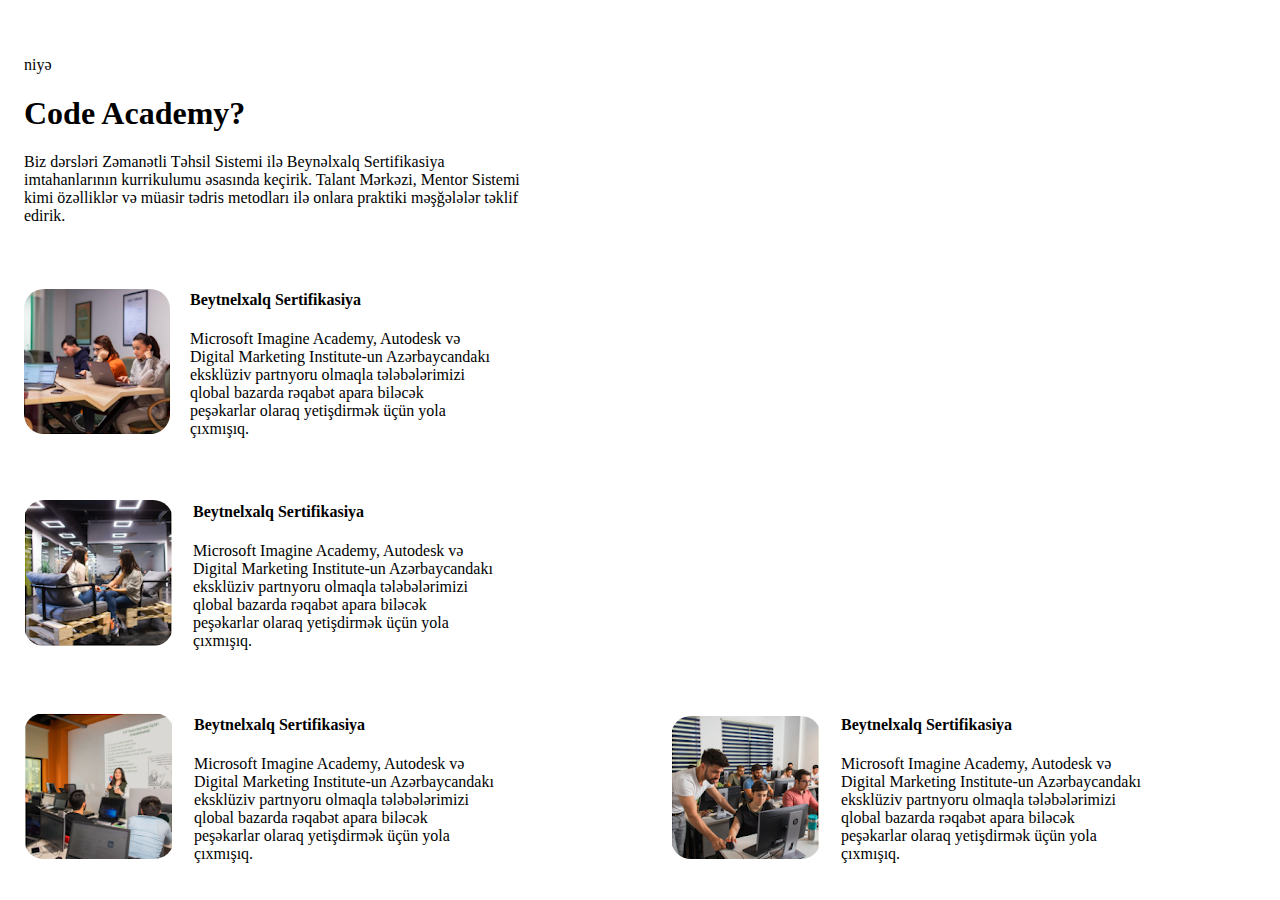
==== commit a7c60444: "flex" ====
--- a/assets/html/index.html
+++ b/assets/html/index.html
@@ -11,211 +11,46 @@
 </head>
 
 <body>
-    <div>
-        Lorem ipsum dolor sit amet, consectetur adipisicing elit. Suscipit dolores odit iure eos dolore? Maiores animi
-
-        Nesciunt reiciendis sint error cumque maxime inventore vero. Praesentium, dolores eligendi obcaecati optio nam
-        eveniet dolor dolore autem sint alias voluptatem cumque earum repudiandae aut laborum quibusdam quaerat animi
-        id.
-        Tempora rem quasi nemo praesentium fugiat expedita itaque dignissimos, libero perspiciatis deserunt quod
-        molestiae. Consequatur aperiam in libero porro vitae explicabo non illo officiis, fugiat facere exercitationem
-        voluptatibus unde ipsam.
-        Omnis reprehenderit ratione eligendi eveniet repellendus officiis ducimus eum quod itaque ipsa, consectetur hic
-        labore dolor aliquam, nihil cupiditate facere saepe libero expedita consequuntur autem ipsam. Tenetur iusto
-        totam harum!
-        A non corrupti eveniet consequatur ipsa expedita inventore ut repellat est velit neque, nostrum cupiditate sint
-        quisquam corporis ea. Sunt qui temporibus quam quod, praesentium at expedita porro minus quisquam.
-        Totam deserunt eaque vitae error ab eius, nostrum non saepe reiciendis? Deserunt eaque aperiam, saepe soluta
-        cupiditate pariatur, voluptatibus fugiat illo assumenda blanditiis dicta ipsam placeat, fuga maxime. Error,
-        delectus.
-        Cumque impedit, laudantium voluptate dolores quia omnis quis aperiam necessitatibus pariatur tempore voluptates
-        ab quibusdam earum. Nulla, facere ratione autem accusamus eos repellat iusto, veritatis sequi at quo in
-
-        Nesciunt reiciendis sint error cumque maxime inventore vero. Praesentium, dolores eligendi obcaecati optio nam
-        eveniet dolor dolore autem sint alias voluptatem cumque earum repudiandae aut laborum quibusdam quaerat animi
-        id.
-        Tempora rem quasi nemo praesentium fugiat expedita itaque dignissimos, libero perspiciatis deserunt quod
-        molestiae. Consequatur aperiam in libero porro vitae explicabo non illo officiis, fugiat facere exercitationem
-        voluptatibus unde ipsam.
-        Omnis reprehenderit ratione eligendi eveniet repellendus officiis ducimus eum quod itaque ipsa, consectetur hic
-        labore dolor aliquam, nihil cupiditate facere saepe libero expedita consequuntur autem ipsam. Tenetur iusto
-        totam harum!
-        A non corrupti eveniet consequatur ipsa expedita inventore ut repellat est velit neque, nostrum cupiditate sint
-        quisquam corporis ea. Sunt qui temporibus quam quod, praesentium at expedita porro minus quisquam.
-        Totam deserunt eaque vitae error ab eius, nostrum non saepe reiciendis? Deserunt eaque aperiam, saepe soluta
-        cupiditate pariatur, voluptatibus fugiat illo assumenda blanditiis dicta ipsam placeat, fuga maxime. Error,
-        delectus.
-        Cumque impedit, laudantium voluptate dolores quia omnis quis aperiam necessitatibus pariatur tempore voluptates
-        ab quibusdam earum. Nulla, facere ratione autem accusamus eos repellat iusto, veritatis sequi at quo in
-        blanditiis!
-        blanditiis!
-        Voluptatem aliquam eaque omnis sunt ratione dolorum excepturi! Quaerat molestiae quasi, at commodi reiciendis
-        veritatis minima iure aspernatur cupiditate blanditiis eum tenetur ut. Facere fuga dolor quo et quis. Veniam?
-        Corrupti quos assumenda optio quibusdam modi molestias soluta nesciunt, iste quod officiis non doloribus ullam
-        eum quae mollitia alias. Laboriosam quam quas fuga deleniti rem, nihil illum ducimus. Nobis, rem!
-        Reiciendis sunt non culpa voluptatum eveniet, voluptatibus qui asperiores quod veniam, exercitationem, ut
-        cupiditate m ab veniam
-        nostrum blanditiis iusto? Facilis vero natus officiis quaerat doloribus quos delectus totam sit quam.
-        Est eum ullam nulla sequi repellendus totam aliquam nihil. Quae eum eos, dolor optio possimus magni ut, earum
-        quam totam perferendis tempora assumenda blanditiis pariatur nam tenetur alias voluptatum ratione?
-        Vero corporis voluptates modi porro saepe ducimus tenetur repudiandae repellendus est doloremque. Suscipit, eos
-        quis! Sit, dolorum earum. Ullam, animi iusto. Ad eveniet nihil deleniti officiis asperiores voluptatum amet
-        tempore?
-    </div>
-    <div class="main-div">
-        <div class="subdive1"></div>
-        <div class="subdive2">
-            <div class="sub-subdive1">
-                <div class="sub-sub-subdive"></div>
+    <section id="flexxy">
+        <div style="width: 500px;" class="inline-text">niyə<h1> Code Academy?</h1>
+            Biz dərsləri Zəmanətli Təhsil Sistemi ilə Beynəlxalq
+            Sertifikasiya imtahanlarının kurrikulumu əsasında
+            keçirik. Talant Mərkəzi, Mentor Sistemi kimi özəlliklər və müasir tədris metodları ilə onlara praktiki
+            məşğələlər təklif edirik.
+        </div>
+        <a><div>
+            <img src="/assets/images/1.png" alt="picture">
+            <div class="inline-text">
+                <h4>Beytnelxalq Sertifikasiya</h4>Microsoft Imagine Academy, Autodesk və Digital Marketing Institute-un
+                Azərbaycandakı eksklüziv partnyoru olmaqla tələbələrimizi qlobal bazarda rəqabət apara biləcək
+                peşəkarlar olaraq yetişdirmək üçün yola çıxmışıq.
             </div>
-            <div class="sub-subdive2"></div>
-            <div class="sub-subdive3"></div>
-        </div>
-        <div class="subdive3">
-            <div class="sub-sub-sub"></div>
-        </div>
-    </div>
-    <div>
-        Lorem ipsum dolor sit amet, consectetur adipisicing elit. Suscipit dolores odit iure eos dolore? Maiores animi
-        qui ipsum iure distinctio similique alias, inventore ad deleniti. Perspiciatis iure dolorum ut repellat.
-        Quisquam voluptates ducimus odit maiores consectetur molestias quae nihil tempore doloribus. Repudiandae
-        consequatur amet, sapiente dolor numquam cupiditate maiores, magnam error officiis est dolorem facilis,
-        assumenda quisquam perspiciatis nostrum aliquam.
-        Porro eum officia ratione laudantium, illo impedit architecto delectus quaerat esse? Reprehenderit fuga maiores
-        molestiae id ab sint, labore impedit cupiditate aut nisi et quae tempore amet nemo perferendis quaerat.
-        Ipsa consequatur maiores quis rerum nulla vitae sit natus? Recusandae voluptas ipsum pariatur qui voluptatem
-        facilis delectus fuga aliquid laborum iusto ducimus esse dolorum atque, eaque minima! Nulla, sit atque.
-        Vel, labore! Id nemo architecto dolor, corporis iste soluta, consequatur reiciendis nisi praesentium enim esse
-        alias ipsa quidem repellendus aut maxime quae magni saepe corrupti fuga. Fugit velit pariatur ut?
-        Autem ducimus tempora unde voluptas commodi maxime dolor perspiciatis recusandae aliquid quas laboriosam enim
-        quaerat exercitationem a ipsum blanditiis nam at, nemo possimus est veniam eos voluptatem? Totam, facilis est?
-        Delectus unde cumque ea officia aperiam doloremque laboriosam, nobis sit earum? Cum doloremque quod dolor nihil
-        nulla vitae debitis. Facilis numquam unde nam ipsum nesciunt expedita architecto perferendis. Eum, fugiat?
-        Odio, deserunt fugit consectetur suscipit eligendi numquam dolor modi! Dolores odio recusandae et laboriosam
-        sapiente voluptatibus repudiandae, nam quae veritatis? Eius minima, libero corrupti officia eum voluptates
-        quisquam nulla quibusdam.
-        Aut, reprehenderit odit dolores repellendus doloremque nam, fuga rerum at eius est velit mollitia fugiat eveniet
-        officia illo debitis, consectetur quibusdam iste adipisci dolorum ad non deleniti soluta. Incidunt, sunt.
-        Totam sint eos deserunt itaque? Deleniti perferendis mollitia ut repellendus ipsa doloribus provident cumque
-        magnam natus possimus, iusto asperiores inventore aperiam perspiciatis vel molestiae eum, dolorum nemo. Eaque,
-        officia laudantium.
-        Iusto obcaecati soluta saepe, repudiandae debitis est voluptatibus asperiores! Eius voluptatem minus quaerat
-        possimus, velit corporis, minima ipsa accusamus, fugit consectetur dolores dicta repellendus voluptatibus alias
-        magnam? Dolorum, harum excepturi!
-        Fugit tenetur distinctio labore, laborum, vel at autem mollitia dicta necessitatibus ex aut est totam, ullam
-        deserunt earum facilis quibusdam ducimus. Amet officia porro ipsum perferendis. Cumque delectus similique ipsam.
-        Sint consectetur fugiat rem nisi. Enim modi perferendis ipsa maxime magnam illum debitis sunt itaque, est Lorem
-        ipsum dolor sit amet, consectetur adipisicing elit. Suscipit dolores odit iure eos dolore? Maiores animi
-        qui ipsum iure distinctio similique alias, inventore ad deleniti. Perspiciatis iure dolorum ut repellat.
-        Quisquam voluptates ducimus odit maiores consectetur molestias quae nihil tempore doloribus. RepudiandaeLorem
-        ipsum dolor sit amet, consectetur adipisicing elit. Suscipit dolores odit iure eos dolore? Maiores animi
-        qui ipsum iure distinctio similique alias, inventore ad deleniti. Perspiciatis iure dolorum ut repellat.
-        Quisquam voluptates ducimus odit maiores consectetur molestias quae nihil tempore doloribus. Repudiandae
-        consequatur amet, sapiente dolor numquam cupiditate maiores, magnam error officiis est dolorem facilis,
-        assumenda quisquam perspiciatis nostrum aliquam.
-        Porro eum officia ratione laudantium, illo impedit architecto delectus quaerat esse? Reprehenderit fuga maiores
-        molestiae id ab sint, labore impedit cupiditate aut nisi et quae tempore amet nemo perferendis quaerat.
-        Ipsa consequatur maiores quis rerum nulla vitae sit natus? Recusandae voluptas ipsum pariatur qui voluptatem
-        facilis delectus fuga aliquid laborum iusto ducimus esse dolorum atque, eaque minima! Nulla, sit atque.
-        Vel, labore! Id nemo architecto dolor, corporis iste soluta, consequatur reiciendis nisi praesentium enim esse
-        alias ipsa quidem repellendus aut maxime quae magni saepe corrupti fuga. Fugit velit pariatur ut?
-        Autem ducimus tempora unde voluptas commodi maxime dolor perspiciatis recusandae aliquid quas laboriosam enim
-        quaerat exercitationem a ipsum blanditiis nam at, nemo possimus est veniam eos voluptatem? Totam, facilis est?
-        Delectus unde cumque ea officia aperiam doloremque laboriosam, nobis sit earum? Cum doloremque quod dolor nihil
-        nulla vitae debitis. Facilis numquam unde nam ipsum nesciunt expedita architecto perferendis. Eum, fugiat?
-        Odio, deserunt fugit consectetur suscipit eligendi numquam dolor modi! Dolores odio recusandae et laboriosam
-        sapiente voluptatibus repudiandae, nam quae veritatis? Eius minima, libero corrupti officia eum voluptates
-        quisquam nulla quibusdam.
-        Aut, reprehenderit odit dolores repellendus doloremque nam, fuga rerum at eius est velit mollitia fugiat eveniet
-        officia illo debitis, consectetur quibusdam iste adipisci dolorum ad non deleniti soluta. Incidunt, sunt.
-        Totam sint eos deserunt itaque? Deleniti perferendis mollitia ut repellendus ipsa doloribus provident cumque
-        magnam natus possimus, iusto asperiores inventore aperiam perspiciatis vel molestiae eum, dolorum nemo. Eaque,
-        officia laudantium.
-        Iusto obcaecati soluta saepe, repudiandae debitis est voluptatibus asperiores! Eius voluptatem minus quaerat
-        possimus, velit corporis, minima ipsa accusamus, fugit consectetur dolores dicta repellendus voluptatibus alias
-        magnam? Dolorum, harum excepturi!
-        Fugit tenetur distinctio labore, laborum, vel at autem mollitia dicta necessitatibus ex aut est totam, ullam
-        deserunt earum facilis quibusdam ducimus. Amet officia porro ipsum perferendis. Cumque delectus similique ipsam.
-        Sint consectetur fugiat rem nisi. Enim modi perferendis ipsa maxime magnam illum debitis sunt itaque, est Lorem
-        ipsum dolor sit amet, consectetur adipisicing elit. Suscipit dolores odit iure eos dolore? Maiores animi
-        qui ipsum iure distinctio similique alias, inventore ad deleniti. Perspiciatis iure dolorum ut repellat.
-        Quisquam voluptates ducimus odit maiores consectetur molestias quae nihil tempore doloribus. Repudiandae
-        consequatur amet, sapiente dolor numquam cupiditate maiores, magnam error officiis est dolorem facilis,
-        assumenda quisquam perspiciatis nostrum aliquam.
-        Porro eum officia ratione laudantium, illo impedit architecto delectus quaerat esse? Reprehenderit fuga maiores
-        molestiae id ab sint, labore impedit cupiditate aut nisi et quae tempore amet nemo perferendis quaerat.
-        Ipsa consequatur maiores quis rerum nulla vitae sit natus? Recusandae voluptas ipsum pariatur qui voluptatem
-        facilis delectus fuga aliquid laborum iusto ducimus esse dolorum atque, eaque minima! Nulla, sit atque.
-        Vel, labore! Id nemo architecto dolor, corporis iste soluta, consequatur reiciendis nisi praesentium enim esse
-        alias ipsa quidem repellendus aut maxime quae magni saepe corrupti fuga. Fugit velit pariatur ut?
-        Autem ducimus tempora unde voluptas commodi maxime dolor perspiciatis recusandae aliquid quas laboriosam enim
-        quaerat exercitationem a ipsum blanditiis nam at, nemo possimus est veniam eos voluptatem? Totam, facilis est?
-        Delectus unde cumque ea officia aperiam doloremque laboriosam, nobis sit earum? Cum doloremque quod dolor nihil
-        nulla vitae debitis. Facilis numquam unde nam ipsum nesciunt expedita architecto perferendis. Eum, fugiat?
-        Odio, deserunt fugit consectetur suscipit eligendi numquam dolor modi! Dolores odio recusandae et laboriosam
-        sapiente voluptatibus repudiandae, nam quae veritatis? Eius minima, libero corrupti officia eum voluptates
-        quisquam nulla quibusdam.
-        Aut, reprehenderit odit dolores repellendus doloremque nam, fuga rerum at eius est velit mollitia fugiat eveniet
-        officia illo debitis, consectetur quibusdam iste adipisci dolorum ad non deleniti soluta. Incidunt, sunt.
-        Totam sint eos deserunt itaque? Deleniti perferendis mollitia ut repellendus ipsa doloribus provident cumque
-        magnam natus possimus, iusto asperiores inventore aperiam perspiciatis vel molestiae eum, dolorum nemo. Eaque,
-        officia laudantium.
-        Iusto obcaecati soluta saepe, repudiandae debitis est voluptatibus asperiores! Eius voluptatem minus quaerat
-        possimus, velit corporis, minima ipsa accusamus, fugit consectetur dolores dicta repellendus voluptatibus alias
-        magnam? Dolorum, harum excepturi!
-        Fugit tenetur distinctio labore, laborum, vel at autem mollitia dicta necessitatibus ex aut est totam, ullam
-        deserunt earum facilis quibusdam ducimus. Amet officia porro ipsum perferendis. Cumque delectus similique ipsam.
-        Sint consectetur fugiat rem nisi. Enim modi perferendis ipsa maxime magnam illum debitis sunt itaque, est magni
-        odit nam, voluptatibus reprehenderit non animi, qui dolorum recusandae veritatis voluptates tenetur? Itaque?
-        Veniam et earum odio nostrum similique impedit quae quis asperiores debitis? Laudantium voluptate et soluta est!
-        Nobis assumenda repellendus dolorum unde ipsam. Debitis, reiciendis? Culpa minima commodi quibusdam placeat ea?
-        Aperiam enim vitae asperiores facere aspernatur iure quis dolor ea dolore fugiat pariatur, molestiae laudantium
-        deleniti ullam optio reiciendis consequuntur distinctio commodi neque quia? Provident sit architecto hic atque
-        eos?
-        Maxime dolore sequi maiores iste dignissimos rerum excepturi, quibusdam quas recusandae doloremque, quis
-        voluptates inventore ipsam atque tempora tenetur quidem natus! Velit iste dolorum assumenda harum perferendis
-        aliquid corrupti blanditiis?
-        Amet similique soluta commodi facilis nesciunt, consequatur quaerat cumque, aliquam voluptate esse, eligendi
-        quasi officiis. Qui quisquam eligendi minima eos vitae cum consequuntur, ipsum fugit hic consectetur sed nobis
-        quas.
-        Sed libero laudantium dignissimos debitis dolor. Cum nesciunt id quas amet quam doloribus, inventore, in
-        praesentium laudantium fugit omnis maxime sapiente sint repellendus iste sequi voluptatibus. Nesciunt sapiente
-        doloribus officiis.
-        Delectus voluptatem repudiandae aliquam architecto numquam officia iusto modi, suscipit deserunt dolorum nemo
-        optio vel, illum ipsa earum autem facilis voluptates libero blanditiis sint sapiente distinctio iure nobis
-
-        Cumque impedit, laudantium voluptate dolores quia omnis quis aperiam necessitatibus pariatur tempore voluptates
-        ab quibusdam earum. Nulla, facere ratione autem accusamus eos repellat iusto, veritatis sequi at quo in
-        blanditiis!
-        Voluptatem aliquam eaque omnis sunt ratione dolorum excepturi! Quaerat molestiae quasi, at commodi reiciendis
-        veritatis minima iure aspernatur cupiditate blanditiis eum tenetur ut. Facere fuga dolor quo et quis. Veniam?
-        Corrupti quos assumenda optio quibusdam modi molestias soluta nesciunt, iste quod officiis non doloribus ullam
-        eum quae mollitia alias. Laboriosam quam quas fuga deleniti rem, nihil illum ducimus. Nobis, rem!
-        Reiciendis sunt non culpa voluptatum eveniet, voluptatibus qui asperiores quod veniam, exercitationem, ut
-        cupiditate modi deserunt optio magnam aut molestiae deleniti! Cumque ea incidunt consectetur eaque tempora
-        temporibus fugit. Necessitatibus!
-        Nesciunt facilis veniam, accusantium labore quod suscipit explicabo enim architecto aliquam voluptatum
-        reprehenderit iure possimus nihil, quo cumque, illo quos placeat obcaecati. Esse adipisci ad id laborum
-        assumenda voluptas consequatur.
-        Illum impedit quod modi voluptatem, quibusdam, tempora alias quasi dolor consequatur quaerat officiis hic
-        repudiandae vero maiores cum recusandae pariatur quos, unde delectus perspiciatis blanditiis sequi. Consequatur
-        incidunt illo explicabo.
-        Accusantium sapiente adipisci voluptates aliquid ad. Recusandae laborum voluptas, ipsum labore quae eum ullam
-        quia est aspernatur ea sequi harum optio ex unde quas iure ab. Ex sint ipsum unde.
-        Repellendus voluptatibus quam explicabo voluptatum alias amet ad ut voluptatem aspernatur eius ex laudantium
-        cupiditate, odio aperiam consequuntur tempora, corporis quibusdam vel dicta laboriosam iure fugiat. Facilis sit
-        saepe cumque.
-        Odio accusamus, voluptatum provident, eveniet cupiditate quaerat, consequuntur officiis aliquam inventore
-        quisquam nostrum. Laborum quas velit eligendi tempore ullam, vitae excepturi doloremque exercitationem minima
-        veniam incidunt sint esse alias quae.
-        Amet laudantium eveniet iure ipsa deserunt harum tempore. Cupiditate vel velit unde dicta, vero ab veniam
-        nostrum blanditiis iusto? Facilis vero natus officiis quaerat doloribus quos delectus totam sit quam.
-        Est eum ullam nulla sequi repellendus totam aliquam nihil. Quae eum eos, dolor optio possimus magni ut, earum
-        quam totam perferendis tempora assumenda blanditiis pariatur nam tenetur alias voluptatum ratione?
-        Vero corporis voluptates modi porro saepe ducimus tenetur repudiandae repellendus est doloremque. Suscipit, eos
-        quis! Sit, dolorum earum. Ullam, animi iusto. Ad eveniet nihil deleniti officiis asperiores voluptatum amet
-        tempore?
-    </div>
+        </div></a>
+        <a><div>
+            <img src="/assets/images/2.png" alt="picture">
+            <div class="inline-text">
+                <h4>Beytnelxalq Sertifikasiya</h4> Microsoft Imagine Academy, Autodesk və Digital Marketing Institute-un
+                Azərbaycandakı eksklüziv partnyoru olmaqla tələbələrimizi qlobal bazarda rəqabət apara biləcək
+                peşəkarlar olaraq yetişdirmək üçün yola çıxmışıq.
+            </div>
+        </div></a> 
+        <a><div id="self">
+            <img src="/assets/images/3.png" alt="picture">
+            <div class="inline-text">
+                <h4>Beytnelxalq Sertifikasiya</h4>Microsoft Imagine Academy, Autodesk və Digital Marketing Institute-un
+                Azərbaycandakı eksklüziv partnyoru olmaqla tələbələrimizi qlobal bazarda rəqabət apara biləcək
+                peşəkarlar olaraq yetişdirmək üçün yola çıxmışıq.
+            </div>
+        </div></a> 
+        <a> <div>
+            <img src="/assets/images/4.png" alt="picture">
+            <div class="inline-text">
+                <h4>Beytnelxalq Sertifikasiya</h4> Microsoft Imagine Academy, Autodesk və Digital Marketing Institute-un
+                Azərbaycandakı eksklüziv partnyoru olmaqla tələbələrimizi qlobal bazarda rəqabət apara biləcək
+                peşəkarlar olaraq yetişdirmək üçün yola çıxmışıq.
+            </div>
+        </div></a>
+    </section>
 </body>
 
 </html>--- a/assets/style/style.css
+++ b/assets/style/style.css
@@ -1,94 +1,38 @@
-.main-div {
-    position: sticky;
-    top: 100px;
+#flexxy {
     width: 100%;
-    height: 180px;
-    border: 2px solid black;
-    border-radius: 10px;
-    background-color: white;
+    height: 95vh;
+    display: flex;
+    flex-flow: column wrap;
+    justify-content: flex-end;
+    row-gap: 44px;
+    box-sizing: border-box;
 }
 
-.subdive1 {
-    position: absolute;
-    left: 50px;
-    top: 50px;
-    width: 100px;
-    height: 100px;
-    background-color: #fff200;
-    border-radius: 10px;
+section>div {
+    padding-left: 15px;
+}
+img{
+    border-radius: 20px;
 }
 
-.subdive2 {
-    position: absolute;
-    left: 300px;
-    top: 50px;
-    width: 800px;
-    height: 100px;
-    background-color: #fff200;
-    border-radius: 10px;
+.inline-text {
+    display: inline-block;
+    width: 300px;
+    padding-left: 16px;
+}
+a{
+    list-style: none;
+    color: black;
+    padding-left: 16px;
 }
 
-.sub-subdive1 {
-    position: absolute;
-    top: 20px;
-    left: 30px;
-    width: 150px;
-    height: 80px;
-    background-color: #0019fb;
-    border-radius: 10px;
-
+a:hover{
+    color: white;
+    background-color: black;
+    cursor: pointer;
 }
 
-.sub-subdive2 {
-    position: absolute;
-    top: 20px;
-    left: 350px;
-    width: 150px;
-    height: 80px;
-    background-color: #0019fb;
-    border-radius: 10px;
 
+div {
+    width: 470px;
 }
-
-.sub-subdive3 {
-    position: absolute;
-    top: 20px;
-    right: 30px;
-    width: 150px;
-    height: 80px;
-    background-color: #0019fb;
-    border-radius: 10px;
-
-}
-
-.sub-sub-subdive {
-    position: absolute;
-    width: 50px;
-    height: 50px;
-    background-color: red;
-    top: 0px;
-    right: 0px;
-    border-radius: 10px;
-}
-
-.subdive3 {
-    position: absolute;
-    right: 50px;
-    top: 50px;
-    width: 100px;
-    height: 100px;
-    background-color: #fff200;
-    border-radius: 10px;
-}
-
-.sub-sub-sub {
-    position: absolute;
-    top: 5px;
-    left: 20px;
-    right: 5px;
-    width: 60px;
-    height: 85px;
-    border: 2px solid rgb(78, 78, 4);
-    border-radius: 10px;
-
-}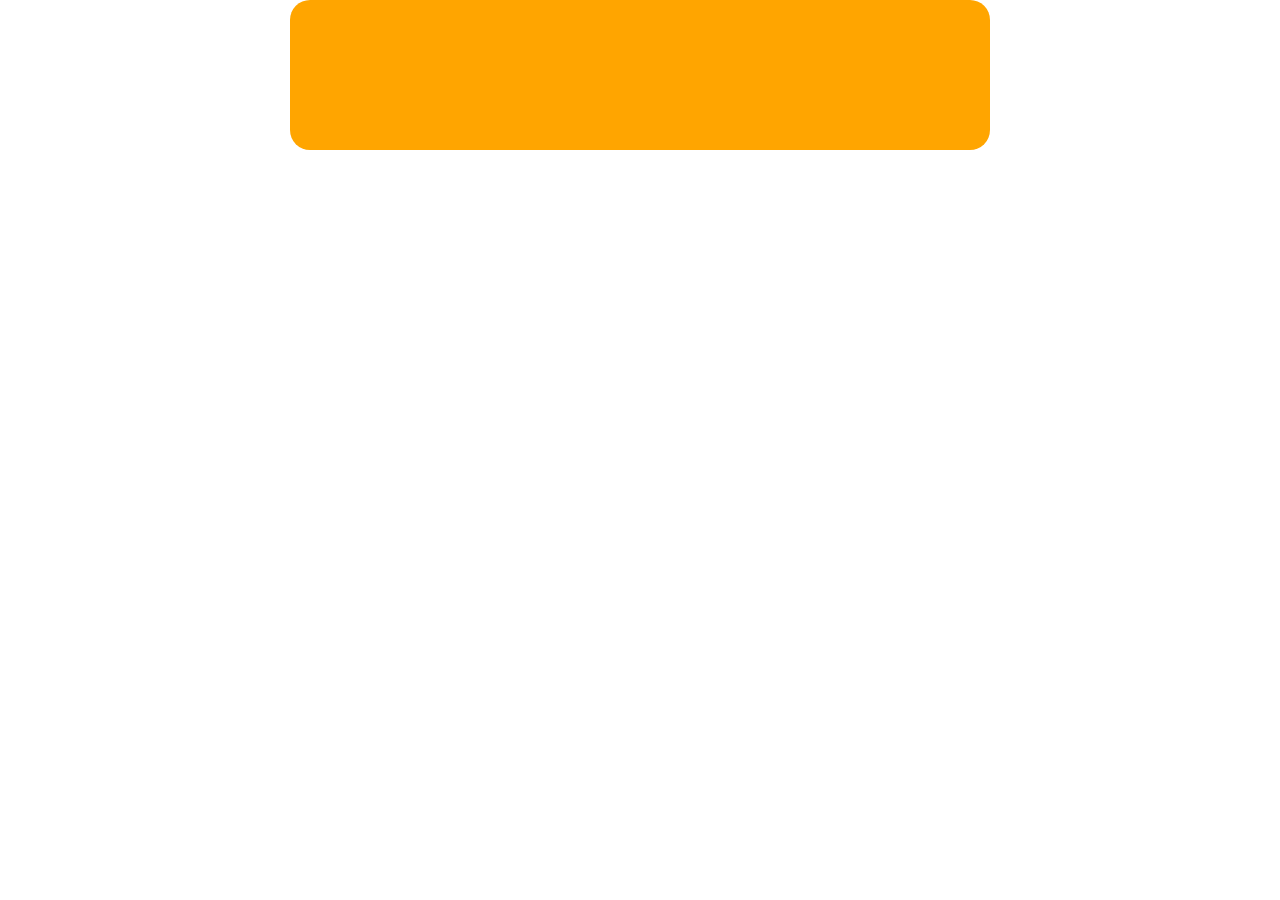
==== commit 8652c0c7: "firstanime" ====
--- a/assets/html/index.html
+++ b/assets/html/index.html
@@ -11,46 +11,7 @@
 </head>
 
 <body>
-    <section id="flexxy">
-        <div style="width: 500px;" class="inline-text">niyə<h1> Code Academy?</h1>
-            Biz dərsləri Zəmanətli Təhsil Sistemi ilə Beynəlxalq
-            Sertifikasiya imtahanlarının kurrikulumu əsasında
-            keçirik. Talant Mərkəzi, Mentor Sistemi kimi özəlliklər və müasir tədris metodları ilə onlara praktiki
-            məşğələlər təklif edirik.
-        </div>
-        <a><div>
-            <img src="/assets/images/1.png" alt="picture">
-            <div class="inline-text">
-                <h4>Beytnelxalq Sertifikasiya</h4>Microsoft Imagine Academy, Autodesk və Digital Marketing Institute-un
-                Azərbaycandakı eksklüziv partnyoru olmaqla tələbələrimizi qlobal bazarda rəqabət apara biləcək
-                peşəkarlar olaraq yetişdirmək üçün yola çıxmışıq.
-            </div>
-        </div></a>
-        <a><div>
-            <img src="/assets/images/2.png" alt="picture">
-            <div class="inline-text">
-                <h4>Beytnelxalq Sertifikasiya</h4> Microsoft Imagine Academy, Autodesk və Digital Marketing Institute-un
-                Azərbaycandakı eksklüziv partnyoru olmaqla tələbələrimizi qlobal bazarda rəqabət apara biləcək
-                peşəkarlar olaraq yetişdirmək üçün yola çıxmışıq.
-            </div>
-        </div></a> 
-        <a><div id="self">
-            <img src="/assets/images/3.png" alt="picture">
-            <div class="inline-text">
-                <h4>Beytnelxalq Sertifikasiya</h4>Microsoft Imagine Academy, Autodesk və Digital Marketing Institute-un
-                Azərbaycandakı eksklüziv partnyoru olmaqla tələbələrimizi qlobal bazarda rəqabət apara biləcək
-                peşəkarlar olaraq yetişdirmək üçün yola çıxmışıq.
-            </div>
-        </div></a> 
-        <a> <div>
-            <img src="/assets/images/4.png" alt="picture">
-            <div class="inline-text">
-                <h4>Beytnelxalq Sertifikasiya</h4> Microsoft Imagine Academy, Autodesk və Digital Marketing Institute-un
-                Azərbaycandakı eksklüziv partnyoru olmaqla tələbələrimizi qlobal bazarda rəqabət apara biləcək
-                peşəkarlar olaraq yetişdirmək üçün yola çıxmışıq.
-            </div>
-        </div></a>
-    </section>
+    <div id="anime"></div>
 </body>
 
 </html>--- a/assets/style/style.css
+++ b/assets/style/style.css
@@ -1,38 +1,34 @@
-#flexxy {
-    width: 100%;
-    height: 95vh;
-    display: flex;
-    flex-flow: column wrap;
-    justify-content: flex-end;
-    row-gap: 44px;
+* {
+    margin: 0;
+    padding: 0;
     box-sizing: border-box;
 }
 
-section>div {
-    padding-left: 15px;
-}
-img{
-    border-radius: 20px;
+body {
+    display: flex;
+    justify-content: center;
+    align-items: center;
 }
 
-.inline-text {
-    display: inline-block;
-    width: 300px;
-    padding-left: 16px;
-}
-a{
-    list-style: none;
-    color: black;
-    padding-left: 16px;
+#anime {
+    width: 700px;
+    height: 150px;
+    background-color: orange;
+    border-radius: 20px;
+    animation-name: dude;
+    animation: FirstAnime 1.3s linear infinite alternate;  
+    position: relative;
 }
 
-a:hover{
-    color: white;
-    background-color: black;
-    cursor: pointer;
+@keyframes FirstAnime {
+    from {
+        top: 50px;
+        width: 700px;
+    }
+
+    to {
+        top: 200px;
+        width: 20px;
+        background-color: black;
+    }
 }
-
-
-div {
-    width: 470px;
-}
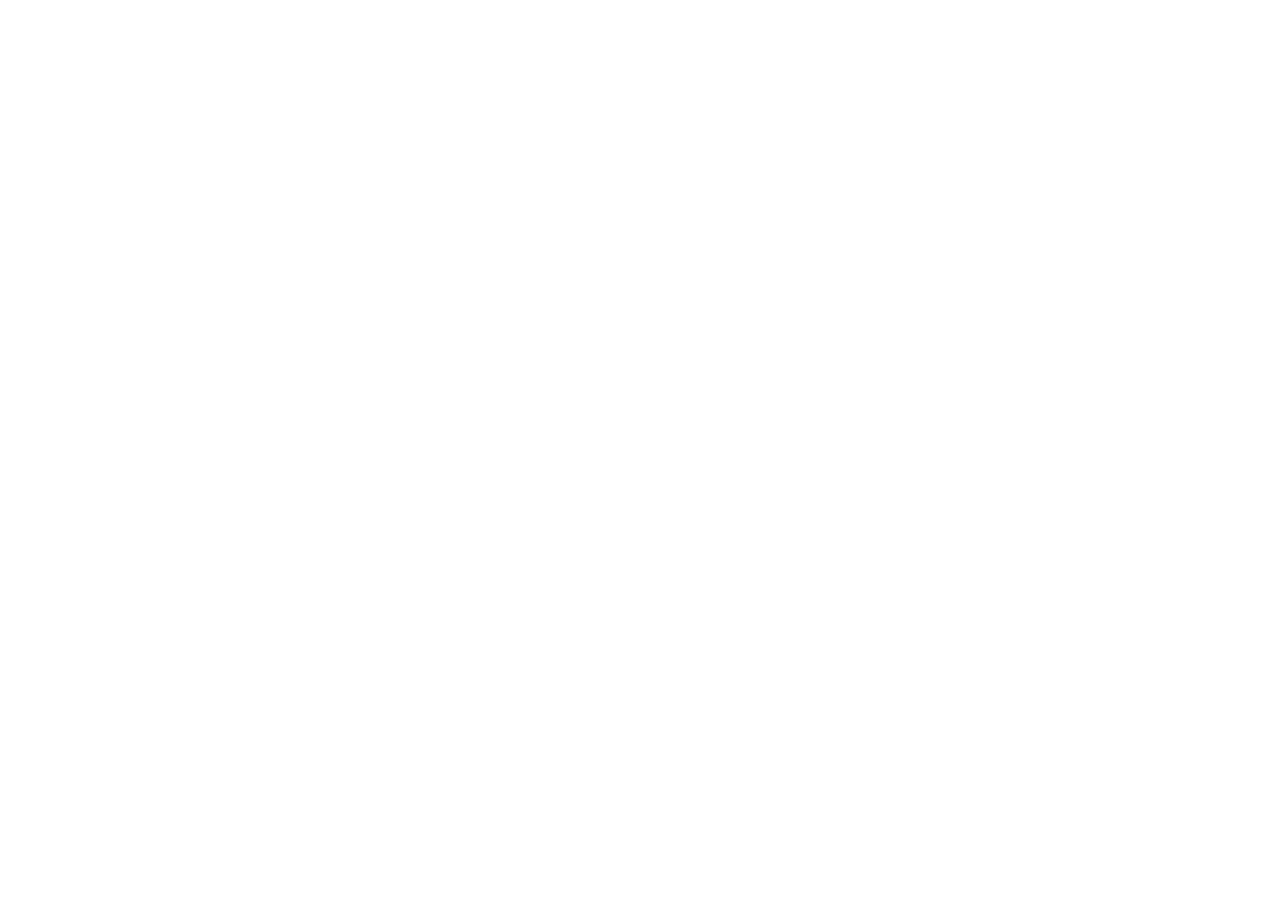
==== commit c6b9841d: "js" ====
--- a/assets/html/index.html
+++ b/assets/html/index.html
@@ -5,13 +5,13 @@
     <meta http-equiv="X-UA-Compatible" content="IE=edge">
     <meta name="viewport" content="width=device-width, initial-scale=1.0">
     <title>HTML Layout</title>
-    <link rel="stylesheet" href="https://use.fontawesome.com/releases/v5.15.4/css/all.css"
+    <!-- <link rel="stylesheet" href="https://use.fontawesome.com/releases/v5.15.4/css/all.css"
         integrity="sha384-DyZ88mC6Up2uqS4h/KRgHuoeGwBcD4Ng9SiP4dIRy0EXTlnuz47vAwmeGwVChigm" crossorigin="anonymous">
-    <link rel="stylesheet" href="../style/style.css">
+    <link rel="stylesheet" href="../style/style.css"> -->
 </head>
 
 <body>
-    <div id="anime"></div>
+    <script src="../js/script.js"></script>
 </body>
 
 </html>